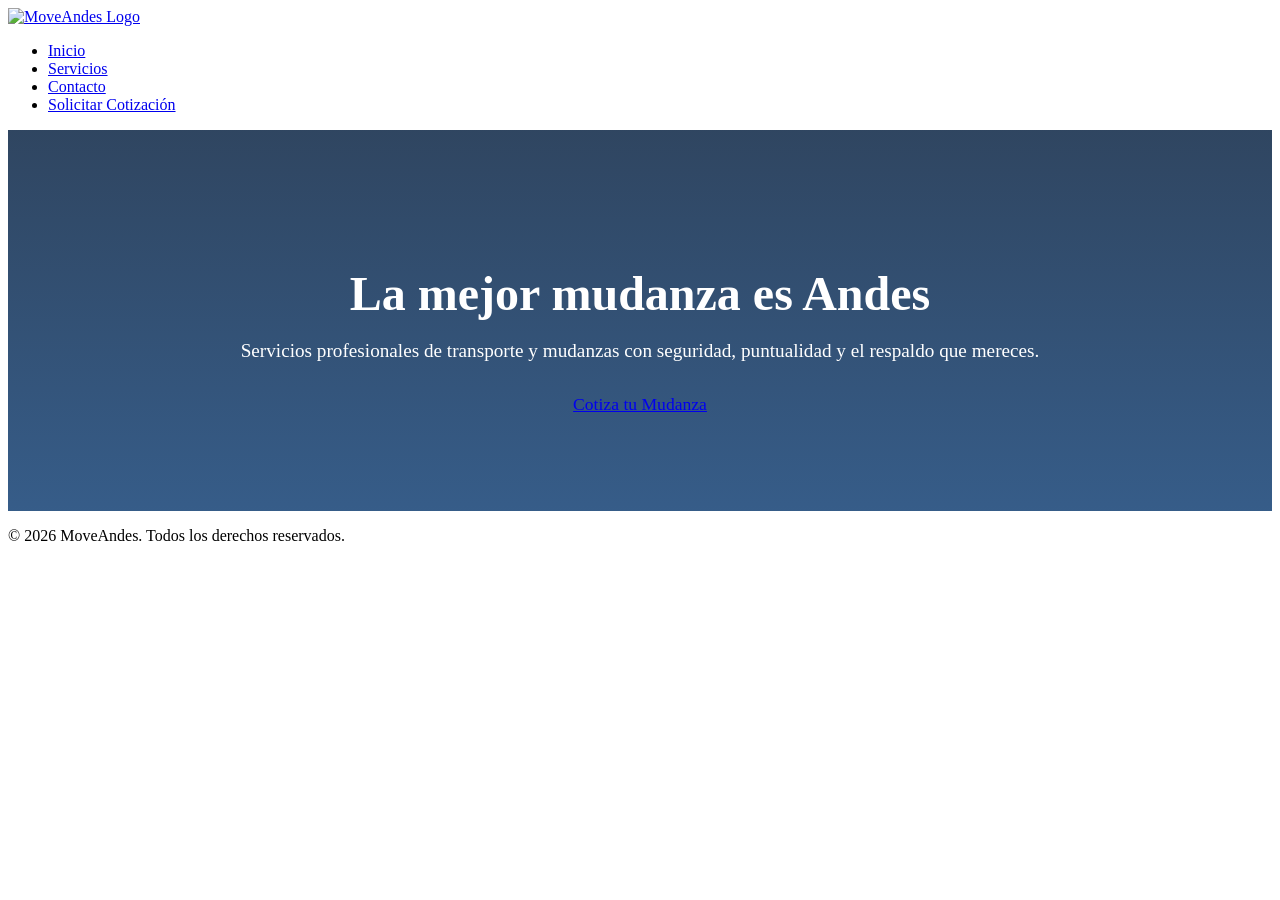
==== index.html @ 64db8d63 "Initial commit" ====
<!DOCTYPE html>
<html lang="es">
<head>
    <meta charset="UTF-8">
    <meta name="viewport" content="width=device-width, initial-scale=1.0">
    <title>MoveAndes - La mejor mudanza es Andes</title>
    <link rel="stylesheet" href="assets/css/style.css">
</head>
<body>

    <!-- Header / Navegación -->
    <header>
        <div class="nav-container">
            <div class="logo-container">
                <a href="index.html">
                    <img src="assets/img/logo.jpeg" alt="MoveAndes Logo">
                </a>
            </div>
            <nav>
                <ul class="nav-menu">
                    <li><a href="index.html">Inicio</a></li>
                    <li><a href="servicios.html">Servicios</a></li>
                    <li><a href="contacto.html">Contacto</a></li>
                    <li><a href="cotizacion.html" class="btn-cta">Solicitar Cotización</a></li>
                </ul>
            </nav>
        </div>
    </header>

    <!-- Hero Section -->
    <section style="background: linear-gradient(rgba(11,37,69,0.85), rgba(19,64,116,0.85)), url('assets/img/hero-bg.jpg') center/cover; color: white; padding: 6rem 2rem; text-align: center;">
        <div style="max-width: 800px; margin: 0 auto;">
            <h1 style="font-size: 3rem; margin-bottom: 1rem;">La mejor mudanza es Andes</h1>
            <p style="font-size: 1.2rem; margin-bottom: 2rem;">Servicios profesionales de transporte y mudanzas con seguridad, puntualidad y el respaldo que mereces.</p>
            <a href="cotizacion.html" class="btn-cta" style="font-size: 1.1rem; padding: 0.8rem 2rem;">Cotiza tu Mudanza</a>
        </div>
    </section>

    <!-- Footer -->
    <footer>
        <p>&copy; 2026 MoveAndes. Todos los derechos reservados.</p>
    </footer>

</body>
</html>
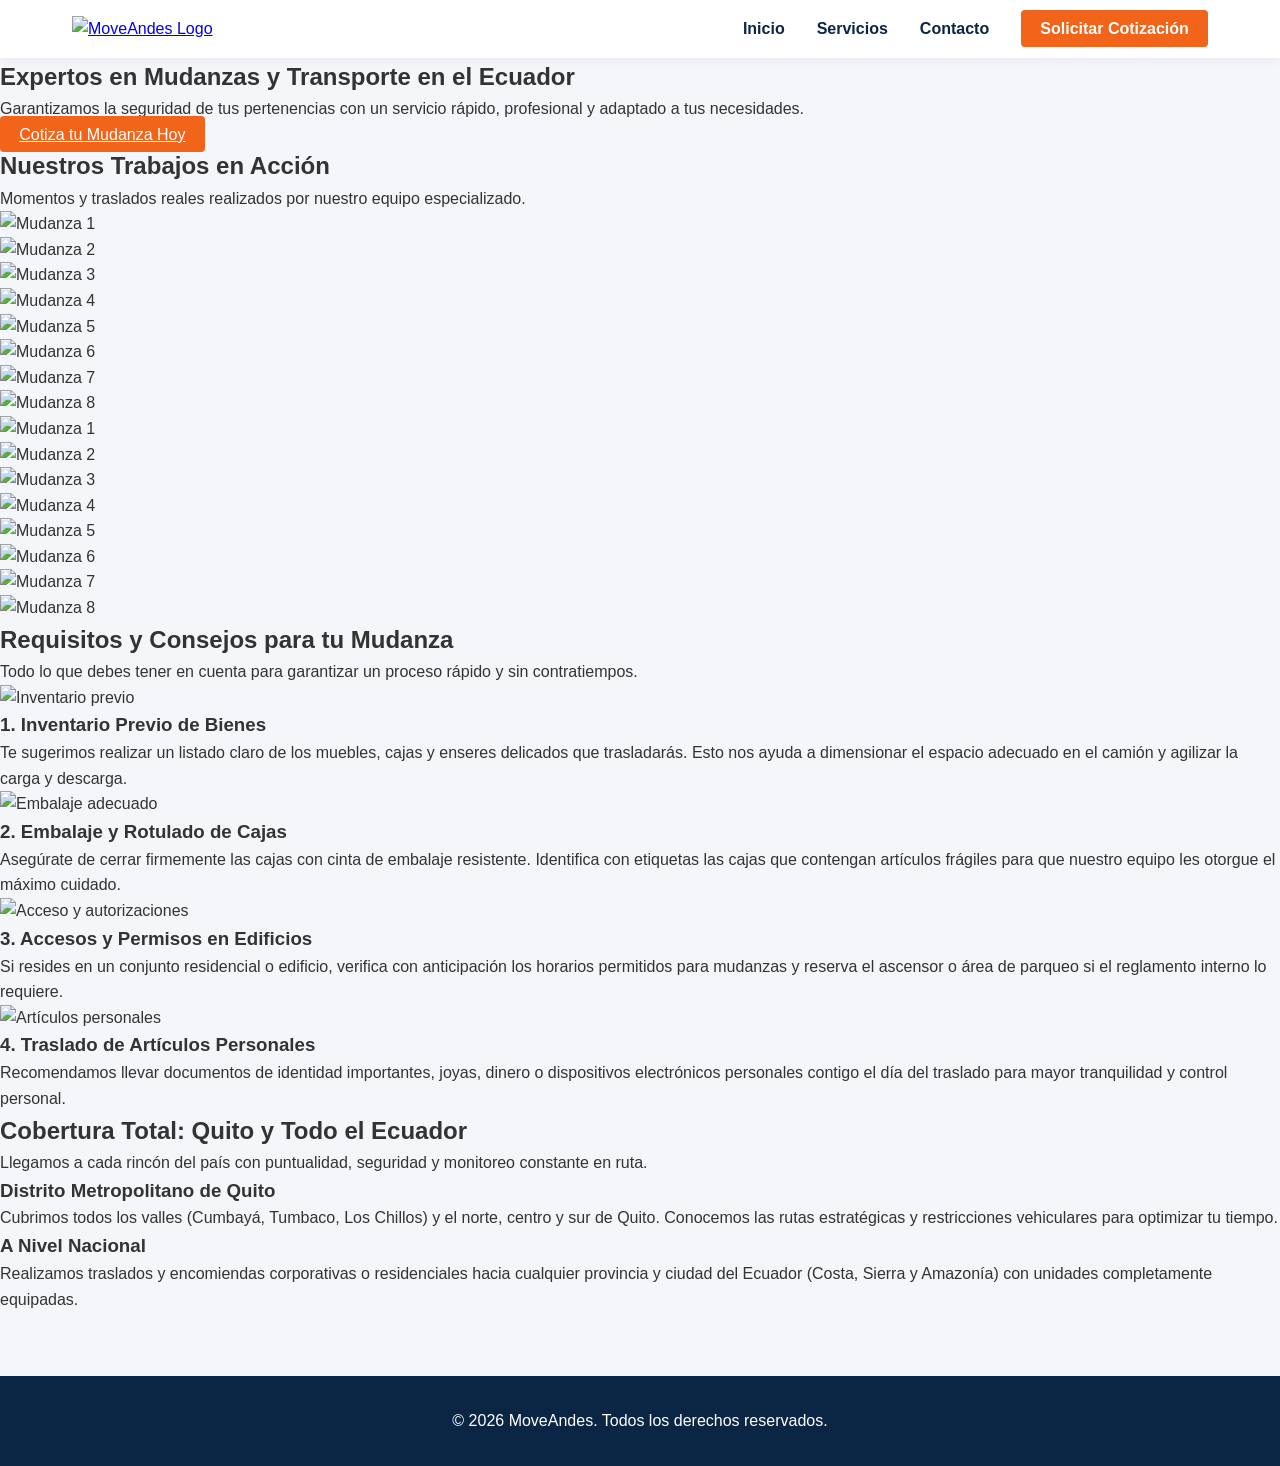
==== commit 866864b9: "Initial commit" ====
--- a/index.html
+++ b/index.html
@@ -3,7 +3,8 @@
 <head>
     <meta charset="UTF-8">
     <meta name="viewport" content="width=device-width, initial-scale=1.0">
-    <title>MoveAndes - La mejor mudanza es Andes</title>
+    <title>MoveAndes - Mudanzas y Transporte Profesional</title>
+    <!-- Hoja de estilos externa -->
     <link rel="stylesheet" href="assets/css/style.css">
 </head>
 <body>
@@ -13,7 +14,7 @@
         <div class="nav-container">
             <div class="logo-container">
                 <a href="index.html">
-                    <img src="assets/img/logo.jpeg" alt="MoveAndes Logo">
+                    <img src="assets/img/logomovimiento.gif" alt="MoveAndes Logo" class="nav-logo">
                 </a>
             </div>
             <nav>
@@ -27,12 +28,107 @@
         </div>
     </header>
 
-    <!-- Hero Section -->
-    <section style="background: linear-gradient(rgba(11,37,69,0.85), rgba(19,64,116,0.85)), url('assets/img/hero-bg.jpg') center/cover; color: white; padding: 6rem 2rem; text-align: center;">
-        <div style="max-width: 800px; margin: 0 auto;">
-            <h1 style="font-size: 3rem; margin-bottom: 1rem;">La mejor mudanza es Andes</h1>
-            <p style="font-size: 1.2rem; margin-bottom: 2rem;">Servicios profesionales de transporte y mudanzas con seguridad, puntualidad y el respaldo que mereces.</p>
-            <a href="cotizacion.html" class="btn-cta" style="font-size: 1.1rem; padding: 0.8rem 2rem;">Cotiza tu Mudanza</a>
+    <!-- Banner Principal (Hero) -->
+    <section class="hero-section">
+        <div class="hero-content">
+            <h1>Expertos en Mudanzas y Transporte en el Ecuador</h1>
+            <p>Garantizamos la seguridad de tus pertenencias con un servicio rápido, profesional y adaptado a tus necesidades.</p>
+            <a href="cotizacion.html" class="btn-cta hero-btn">Cotiza tu Mudanza Hoy</a>
+        </div>
+    </section>
+
+    <!-- Sección: Carrusel Continuo de Fotos -->
+    <section class="marquee-container">
+        <div class="marquee-title-box">
+            <h2>Nuestros Trabajos en Acción</h2>
+            <p>Momentos y traslados reales realizados por nuestro equipo especializado.</p>
+        </div>
+        <div class="marquee-track">
+            <!-- 8 elementos originales duplicados para bucle fluido -->
+            <div class="marquee-item"><img src="https://images.unsplash.com/photo-1600585154340-be6161a56a0c?auto=format&fit=crop&w=500&q=80" alt="Mudanza 1"></div>
+            <div class="marquee-item"><img src="https://images.unsplash.com/photo-1581578731548-c64695cc6952?auto=format&fit=crop&w=500&q=80" alt="Mudanza 2"></div>
+            <div class="marquee-item"><img src="https://images.unsplash.com/photo-1578575437130-527eed3abbec?auto=format&fit=crop&w=500&q=80" alt="Mudanza 3"></div>
+            <div class="marquee-item"><img src="https://images.unsplash.com/photo-1586528116311-ad8dd3c8310d?auto=format&fit=crop&w=500&q=80" alt="Mudanza 4"></div>
+            <div class="marquee-item"><img src="https://images.unsplash.com/photo-1513694203232-719a280e022f?auto=format&fit=crop&w=500&q=80" alt="Mudanza 5"></div>
+            <div class="marquee-item"><img src="https://images.unsplash.com/photo-1556911220-e15b29be8c8f?auto=format&fit=crop&w=500&q=80" alt="Mudanza 6"></div>
+            <div class="marquee-item"><img src="https://images.unsplash.com/photo-1618221195710-dd6b41faaea6?auto=format&fit=crop&w=500&q=80" alt="Mudanza 7"></div>
+            <div class="marquee-item"><img src="https://images.unsplash.com/photo-1616486338812-3dadae4b4ace?auto=format&fit=crop&w=500&q=80" alt="Mudanza 8"></div>
+            <!-- Duplicados para asegurar continuidad -->
+            <div class="marquee-item"><img src="https://images.unsplash.com/photo-1600585154340-be6161a56a0c?auto=format&fit=crop&w=500&q=80" alt="Mudanza 1"></div>
+            <div class="marquee-item"><img src="https://images.unsplash.com/photo-1581578731548-c64695cc6952?auto=format&fit=crop&w=500&q=80" alt="Mudanza 2"></div>
+            <div class="marquee-item"><img src="https://images.unsplash.com/photo-1578575437130-527eed3abbec?auto=format&fit=crop&w=500&q=80" alt="Mudanza 3"></div>
+            <div class="marquee-item"><img src="https://images.unsplash.com/photo-1586528116311-ad8dd3c8310d?auto=format&fit=crop&w=500&q=80" alt="Mudanza 4"></div>
+            <div class="marquee-item"><img src="https://images.unsplash.com/photo-1513694203232-719a280e022f?auto=format&fit=crop&w=500&q=80" alt="Mudanza 5"></div>
+            <div class="marquee-item"><img src="https://images.unsplash.com/photo-1556911220-e15b29be8c8f?auto=format&fit=crop&w=500&q=80" alt="Mudanza 6"></div>
+            <div class="marquee-item"><img src="https://images.unsplash.com/photo-1618221195710-dd6b41faaea6?auto=format&fit=crop&w=500&q=80" alt="Mudanza 7"></div>
+            <div class="marquee-item"><img src="https://images.unsplash.com/photo-1616486338812-3dadae4b4ace?auto=format&fit=crop&w=500&q=80" alt="Mudanza 8"></div>
+        </div>
+    </section>
+
+    <!-- Sección: Requisitos para tu mudanza (Grilla Zig-Zag) -->
+    <section class="requirements-section">
+        <div class="section-title-center">
+            <h2>Requisitos y Consejos para tu Mudanza</h2>
+            <p>Todo lo que debes tener en cuenta para garantizar un proceso rápido y sin contratiempos.</p>
+        </div>
+
+        <div class="requirement-card">
+            <div class="requirement-img">
+                <img src="https://images.unsplash.com/photo-1584622650111-993a426fbf0a?auto=format&fit=crop&w=600&q=80" alt="Inventario previo">
+            </div>
+            <div class="requirement-content">
+                <h3>1. Inventario Previo de Bienes</h3>
+                <p>Te sugerimos realizar un listado claro de los muebles, cajas y enseres delicados que trasladarás. Esto nos ayuda a dimensionar el espacio adecuado en el camión y agilizar la carga y descarga.</p>
+            </div>
+        </div>
+
+        <div class="requirement-card">
+            <div class="requirement-img">
+                <img src="https://images.unsplash.com/photo-1600585154526-990dced4db0d?auto=format&fit=crop&w=600&q=80" alt="Embalaje adecuado">
+            </div>
+            <div class="requirement-content">
+                <h3>2. Embalaje y Rotulado de Cajas</h3>
+                <p>Asegúrate de cerrar firmemente las cajas con cinta de embalaje resistente. Identifica con etiquetas las cajas que contengan artículos frágiles para que nuestro equipo les otorgue el máximo cuidado.</p>
+            </div>
+        </div>
+
+        <div class="requirement-card">
+            <div class="requirement-img">
+                <img src="https://images.unsplash.com/photo-1541888946425-d0fbb18f1f8e?auto=format&fit=crop&w=600&q=80" alt="Acceso y autorizaciones">
+            </div>
+            <div class="requirement-content">
+                <h3>3. Accesos y Permisos en Edificios</h3>
+                <p>Si resides en un conjunto residencial o edificio, verifica con anticipación los horarios permitidos para mudanzas y reserva el ascensor o área de parqueo si el reglamento interno lo requiere.</p>
+            </div>
+        </div>
+
+        <div class="requirement-card">
+            <div class="requirement-img">
+                <img src="https://images.unsplash.com/photo-1563770660941-20978e870e26?auto=format&fit=crop&w=600&q=80" alt="Artículos personales">
+            </div>
+            <div class="requirement-content">
+                <h3>4. Traslado de Artículos Personales</h3>
+                <p>Recomendamos llevar documentos de identidad importantes, joyas, dinero o dispositivos electrónicos personales contigo el día del traslado para mayor tranquilidad y control personal.</p>
+            </div>
+        </div>
+    </section>
+
+    <!-- Sección: Cobertura Quito y Nacional -->
+    <section class="coverage-section">
+        <div class="coverage-container">
+            <h2>Cobertura Total: Quito y Todo el Ecuador</h2>
+            <p>Llegamos a cada rincón del país con puntualidad, seguridad y monitoreo constante en ruta.</p>
+            
+            <div class="coverage-grid">
+                <div class="coverage-box">
+                    <h3>Distrito Metropolitano de Quito</h3>
+                    <p>Cubrimos todos los valles (Cumbayá, Tumbaco, Los Chillos) y el norte, centro y sur de Quito. Conocemos las rutas estratégicas y restricciones vehiculares para optimizar tu tiempo.</p>
+                </div>
+                <div class="coverage-box">
+                    <h3>A Nivel Nacional</h3>
+                    <p>Realizamos traslados y encomiendas corporativas o residenciales hacia cualquier provincia y ciudad del Ecuador (Costa, Sierra y Amazonía) con unidades completamente equipadas.</p>
+                </div>
+            </div>
         </div>
     </section>
 
@@ -41,5 +137,7 @@
         <p>&copy; 2026 MoveAndes. Todos los derechos reservados.</p>
     </footer>
 
+    <!-- Script de Interactividad -->
+    <script src="assets/js/main.js"></script>
 </body>
 </html>
--- a/assets/css/style.css
+++ b/assets/css/style.css
@@ -0,0 +1,83 @@
+:root {
+    --primary-blue: #0b2545;
+    --secondary-blue: #134074;
+    --accent-orange: #f26419;
+    --light-orange: #f6ae2d;
+    --bg-light: #f4f6f9;
+    --text-dark: #333333;
+    --white: #ffffff;
+}
+
+* {
+    margin: 0;
+    padding: 0;
+    box-sizing: border-box;
+    font-family: 'Poppins', 'Segoe UI', Tahoma, Geneva, Verdana, sans-serif;
+}
+
+body {
+    background-color: var(--bg-light);
+    color: var(--text-dark);
+    line-height: 1.6;
+}
+
+/* Header & Navegación */
+header {
+    background-color: var(--white);
+    box-shadow: 0 2px 10px rgba(0,0,0,0.05);
+    position: sticky;
+    top: 0;
+    z-index: 1000;
+}
+
+.nav-container {
+    max-width: 1200px;
+    margin: 0 auto;
+    display: flex;
+    justify-content: space-between;
+    align-items: center;
+    padding: 1rem 2rem;
+}
+
+.logo-container img {
+    height: 50px;
+    width: auto;
+}
+
+.nav-menu {
+    list-style: none;
+    display: flex;
+    gap: 2rem;
+}
+
+.nav-menu a {
+    text-decoration: none;
+    color: var(--primary-blue);
+    font-weight: 600;
+    transition: color 0.3s ease;
+}
+
+.nav-menu a:hover, .nav-menu a.active {
+    color: var(--accent-orange);
+}
+
+.btn-cta {
+    background-color: var(--accent-orange);
+    color: var(--white) !important;
+    padding: 0.6rem 1.2rem;
+    border-radius: 4px;
+    transition: background 0.3s ease;
+}
+
+.btn-cta:hover {
+    background-color: #d95312;
+}
+
+/* Footer */
+footer {
+    background-color: var(--primary-blue);
+    color: var(--white);
+    text-align: center;
+    padding: 2rem;
+    margin-top: 4rem;
+}
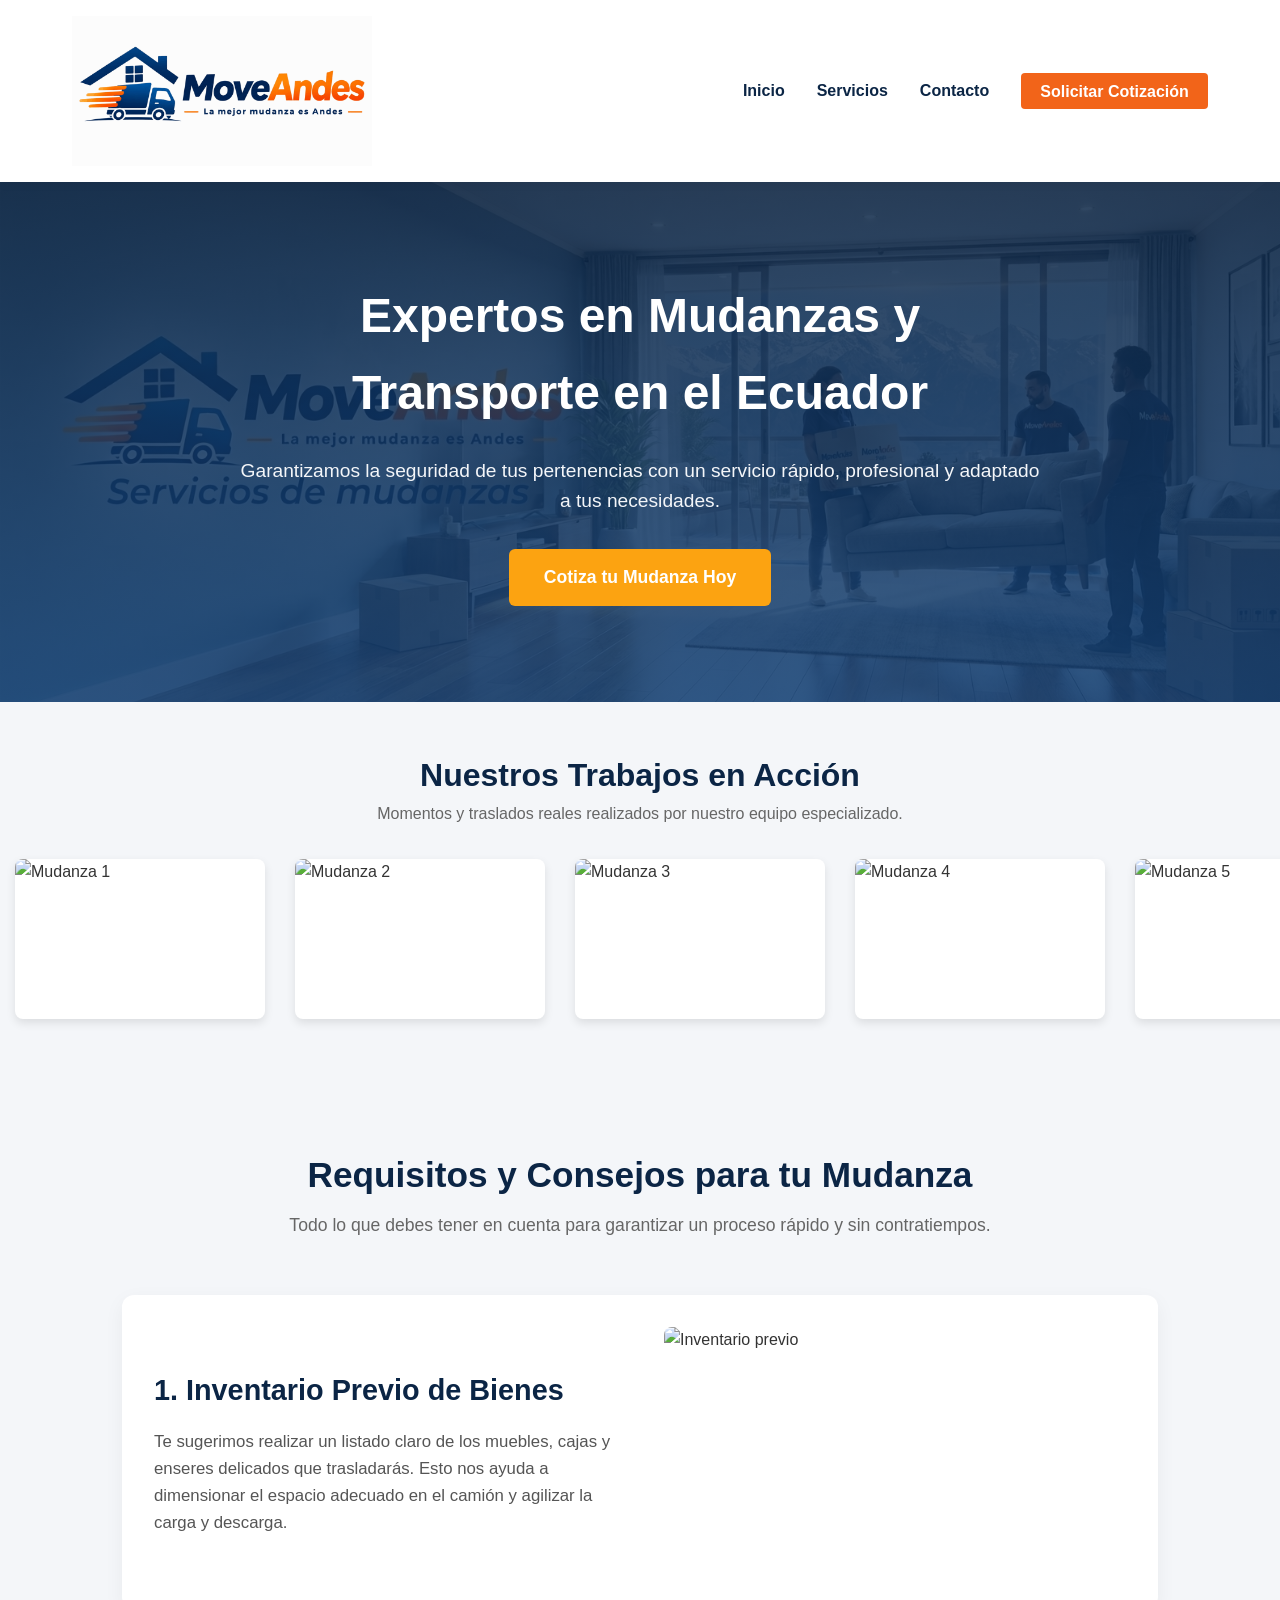
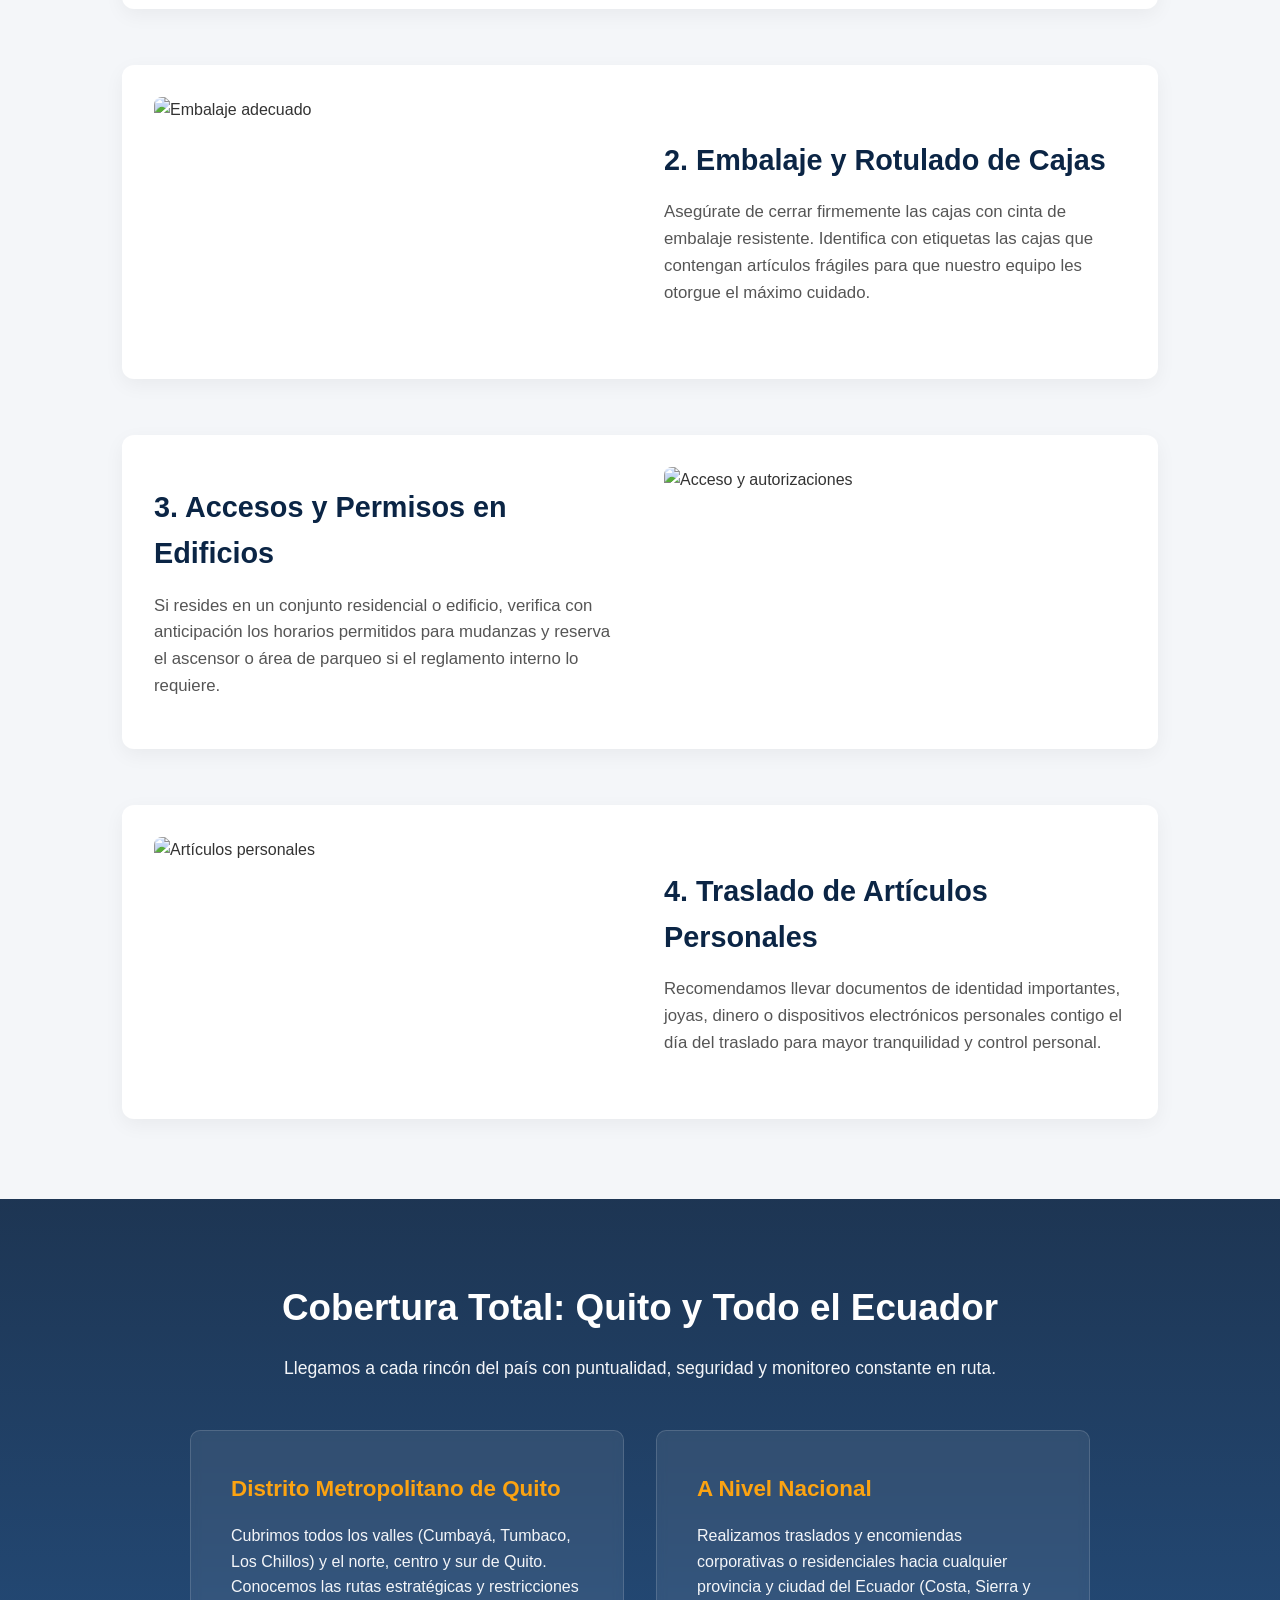
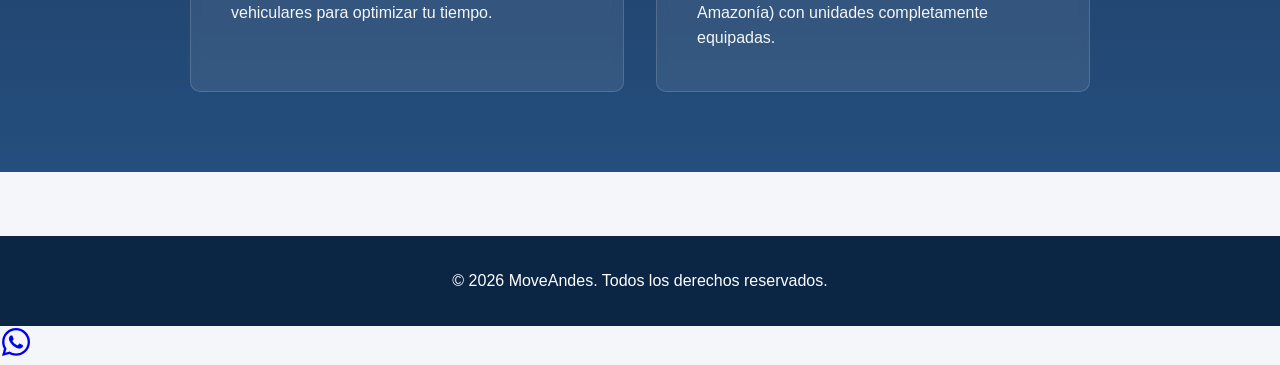
==== commit b02a6fb0: "Initial commit" ====
--- a/index.html
+++ b/index.html
@@ -139,5 +139,15 @@
 
     <!-- Script de Interactividad -->
     <script src="assets/js/main.js"></script>
+
+    <!-- Botón Flotante de WhatsApp con Ícono Oficial -->
+    <a href="https://wa.me/593982996860?text=Hola,%20deseo%20más%20información%20sobre%20sus%20servicios%20de%20mudanza" class="whatsapp-float" target="_blank" aria-label="Escribir por WhatsApp">
+        <svg xmlns="http://www.w3.org/2000/svg" viewBox="0 0 448 512" width="32" height="32" fill="currentColor">
+            <path d="M380.9 97.1C339 55.1 283.2 32 223.9 32c-122.4 0-222 99.6-222 222 0 39.1 10.2 77.3 29.6 111L0 480l117.7-30.9c32.4 17.7 68.9 27 106.1 27h.1c122.3 0 224.1-99.6 224.1-222 0-59.3-25.2-115-67.1-157zm-157 341.6c-33.2 0-65.7-8.9-94-25.7l-6.7-4-69.8 18.3L72 359.2l-4.4-7c-18.5-29.4-28.2-63.3-28.2-98.2 0-101.7 82.8-184.5 184.6-184.5 49.3 0 95.6 19.2 130.4 54.1 34.8 34.9 56.2 81.2 56.1 130.5 0 101.8-84.9 184.6-186.6 184.6zm101.2-138.2c-5.5-2.8-32.8-16.2-37.9-18-5.1-1.9-8.8-2.8-12.5 2.8-3.7 5.6-14.3 18-17.6 21.8-3.2 3.7-6.5 4.2-12 1.4-32.6-16.3-54-29.1-75.5-66-5.7-9.8 5.7-9.1 16.3-30.3 1.8-3.7.9-6.9-.5-9.7-1.4-2.8-12.5-30.1-17.1-41.2-4.5-10.8-9.1-9.3-12.5-9.5-3.2-.2-6.9-.2-10.6-.2-3.7 0-9.7 1.4-14.8 6.9-5.1 5.6-19.4 19-19.4 46.3 0 27.3 19.9 53.7 22.6 57.4 2.8 3.7 39.1 59.7 94.8 83.8 35.2 15.2 49 16.6 66.4 14 10.7-1.6 32.8-13.4 37.4-26.4 4.6-13 4.6-24.1 3.2-26.4-1.3-2.5-5-3.9-10.5-6.6z"/>
+        </svg>
+    </a>
+</body>
+</html>
+
 </body>
 </html>
--- a/assets/css/style.css
+++ b/assets/css/style.css
@@ -80,4 +80,401 @@
     text-align: center;
     padding: 2rem;
     margin-top: 4rem;
+}
+
+/* Asegurar visibilidad de los enlaces dentro del menú móvil desplegado */
+.nav-menu.active li a {
+    color: #ffffff !important;
+    font-size: 1.1rem;
+    display: block;
+    padding: 0.5rem 0;
+}
+
+.nav-menu.active li a:hover {
+    color: #fca311 !important; /* Color de acento para hover */
+}
+
+/* ==========================================
+   ESTILOS DEL MENÚ MÓVIL RESPONSIVE
+   ========================================== */
+@media (max-width: 768px) {
+    /* Ocultar el menú por defecto en móviles */
+    .nav-menu {
+        display: none;
+        flex-direction: column;
+        width: 100%;
+        background-color: #0b2545 !important; /* Azul marino sólido y oscuro */
+        position: absolute;
+        top: 100%;
+        left: 0;
+        padding: 1.5rem 2rem;
+        box-shadow: 0 10px 20px rgba(0, 0, 0, 0.3);
+        z-index: 9999;
+        gap: 1rem;
+        box-sizing: border-box;
+    }
+
+    /* Mostrar el menú cuando tenga la clase active */
+    .nav-menu.active {
+        display: flex !important;
+    }
+
+    /* Estilo de los enlaces dentro del menú móvil */
+    .nav-menu li {
+        width: 100%;
+        text-align: left;
+        border-bottom: 1px solid rgba(255, 255, 255, 0.1);
+        padding-bottom: 0.8rem;
+    }
+
+    .nav-menu li:last-child {
+        border-bottom: none;
+    }
+
+    .nav-menu li a {
+        color: #ffffff !important; /* Letras blancas obligatorias */
+        font-size: 1.1rem !important;
+        font-weight: 500;
+        display: block;
+        width: 100%;
+        text-decoration: none;
+    }
+
+    .nav-menu li a:hover {
+        color: #fca311 !important; /* Color de acento al pasar el ratón */
+    }
+
+    /* Ajustar el botón de llamada a la acción (Cotización) en móviles */
+    .nav-menu .btn-cta {
+        background-color: #fca311 !important;
+        color: #0b2545 !important;
+        text-align: center;
+        padding: 0.8rem !important;
+        border-radius: 4px;
+        font-weight: 700;
+    }
+}
+
+/* ==========================================
+   MENÚ HAMBURGUESA ANIMADO A "X" (VERSIÓN CORREGIDA)
+   ========================================== */
+@media (max-width: 768px) {
+    .mobile-menu-btn {
+        background: none !important;
+        border: none !important;
+        cursor: pointer;
+        padding: 5px;
+        display: flex;
+        flex-direction: column;
+        justify-content: center; /* Centrar líneas verticalmente */
+        width: 35px;
+        height: 30px;
+        position: relative;
+        z-index: 10000;
+        font-size: 0 !important; /* Ocultar texto previo */
+    }
+
+    /* Dibujar las 3 líneas del menú hamburguesa */
+    .mobile-menu-btn::before,
+    .mobile-menu-btn::after,
+    .mobile-menu-btn span {
+        content: '';
+        display: block;
+        width: 100%;
+        height: 3px;
+        background-color: #0b2545; /* Color oscuro inicial (barras) */
+        border-radius: 3px;
+        transition: all 0.4s ease-in-out; /* Transición suave */
+        position: absolute;
+        left: 0;
+    }
+
+    /* Posicionamiento inicial de las 3 barras */
+    .mobile-menu-btn::before {
+        top: 5px; /* Barra superior */
+    }
+    
+    .mobile-menu-btn span {
+        top: 14px; /* Barra central */
+    }
+
+    .mobile-menu-btn::after {
+        top: 23px; /* Barra inferior */
+    }
+
+    /* ==========================================
+       ESTILOS CUANDO ESTÁ ACTIVO (LA "X")
+       ========================================== */
+    
+    /* Forzamos que las líneas de la X SIEMPRE SE VEAN BLANCAS 
+       cuando el menú está abierto (sobre fondo azul oscuro) */
+    .mobile-menu-btn.is-active::before,
+    .mobile-menu-btn.is-active::after,
+    .mobile-menu-btn.is-active span {
+        background-color: #030303 !important; 
+    }
+
+    /* Animación hacia la "X" */
+    .mobile-menu-btn.is-active::before {
+        top: 14px;
+        transform: rotate(45deg);
+    }
+
+    .mobile-menu-btn.is-active span {
+        opacity: 0; /* La barra central desaparece */
+        transform: scale(0);
+    }
+
+    .mobile-menu-btn.is-active::after {
+        top: 14px;
+        transform: rotate(-45deg);
+    }
+}
+
+/* ==========================================
+   LOGO MUCHO MÁS GRANDE EN LA NAVEGACIÓN
+   ========================================== */
+.logo-container img {
+    height: 150px !important;
+    width: auto !important;  
+    max-height: none !important; 
+    display: block;
+    object-fit: contain;
+}
+
+
+@media (max-width: 768px) {
+    .logo-container img {
+        height: 60px !important;
+    }
+}
+
+/* ==========================================
+   ESTILOS NUEVOS PARA INDEX.HTML
+   ========================================== */
+
+/* Banner Principal (Hero) */
+.hero-section {
+    background: linear-gradient(rgba(11,37,69,0.85), rgba(19,64,116,0.85)), url('../img/banner.jpeg') center/cover no-repeat;
+    color: white;
+    padding: 6rem 2rem;
+    text-align: center;
+}
+
+.hero-content {
+    max-width: 800px;
+    margin: 0 auto;
+}
+
+.hero-content h1 {
+    font-size: 3rem;
+    margin-bottom: 1.5rem;
+}
+
+.hero-content p {
+    font-size: 1.2rem;
+    color: #f4f6f9;
+    margin-bottom: 2rem;
+}
+
+.hero-btn {
+    background-color: #fca311;
+    color: #0b2545;
+    padding: 0.9rem 2.2rem;
+    border-radius: 6px;
+    font-weight: 700;
+    text-decoration: none;
+    font-size: 1.1rem;
+    display: inline-block;
+}
+
+/* 1. Carrusel Continuo (Infinite Marquee) */
+.marquee-container {
+    overflow: hidden;
+    background: #f4f6f9;
+    padding: 3rem 0;
+    position: relative;
+    width: 100%;
+}
+
+.marquee-title-box {
+    text-align: center;
+    margin-bottom: 2rem;
+}
+
+.marquee-title-box h2 {
+    color: var(--primary-blue, #0b2545);
+    font-size: 2rem;
+}
+
+.marquee-title-box p {
+    color: #666;
+}
+
+.marquee-track {
+    display: flex;
+    width: calc(250px * 16);
+    animation: scrollMarquee 35s linear infinite;
+}
+
+.marquee-track:hover {
+    animation-play-state: paused;
+}
+
+.marquee-item {
+    width: 250px;
+    height: 160px;
+    margin: 0 15px;
+    border-radius: 8px;
+    overflow: hidden;
+    box-shadow: 0 4px 10px rgba(0,0,0,0.1);
+    background: white;
+    flex-shrink: 0;
+}
+
+.marquee-item img {
+    width: 100%;
+    height: 100%;
+    object-fit: cover;
+}
+
+@keyframes scrollMarquee {
+    0% { transform: translateX(0); }
+    100% { transform: translateX(calc(-250px * 8)); }
+}
+
+/* 2. Sección Requisitos (Grilla en Zig-Zag) */
+.requirements-section {
+    max-width: 1100px;
+    margin: 5rem auto;
+    padding: 0 2rem;
+}
+
+.section-title-center {
+    text-align: center;
+    margin-bottom: 3.5rem;
+}
+
+.section-title-center h2 {
+    color: var(--primary-blue, #0b2545);
+    font-size: 2.2rem;
+    margin-bottom: 0.5rem;
+}
+
+.section-title-center p {
+    color: #666;
+    font-size: 1.1rem;
+}
+
+.requirement-card {
+    display: flex;
+    align-items: center;
+    gap: 3rem;
+    margin-bottom: 3.5rem;
+    background: white;
+    padding: 2rem;
+    border-radius: 12px;
+    box-shadow: 0 6px 20px rgba(0,0,0,0.05);
+}
+
+.requirement-card:nth-child(even) {
+    flex-direction: row-reverse;
+}
+
+.requirement-img {
+    flex: 1;
+    height: 250px;
+    border-radius: 8px;
+    overflow: hidden;
+}
+
+.requirement-img img {
+    width: 100%;
+    height: 100%;
+    object-fit: cover;
+    transition: transform 0.4s ease;
+}
+
+.requirement-card:hover .requirement-img img {
+    transform: scale(1.05);
+}
+
+.requirement-content {
+    flex: 1;
+}
+
+.requirement-content h3 {
+    color: var(--primary-blue, #0b2545);
+    font-size: 1.8rem;
+    margin-bottom: 1rem;
+}
+
+.requirement-content p {
+    color: #555;
+    line-height: 1.6;
+    font-size: 1.05rem;
+}
+
+/* 3. Sección Cobertura Quito y Nacional */
+.coverage-section {
+    background: linear-gradient(rgba(11,37,69,0.92), rgba(19,64,116,0.92)), url('../img/hero-bg.jpg') center/cover;
+    color: white;
+    padding: 5rem 2rem;
+    text-align: center;
+}
+
+.coverage-container {
+    max-width: 900px;
+    margin: 0 auto;
+}
+
+.coverage-container h2 {
+    font-size: 2.3rem;
+    margin-bottom: 1rem;
+}
+
+.coverage-container > p {
+    font-size: 1.1rem;
+    color: #f4f6f9;
+}
+
+.coverage-grid {
+    display: grid;
+    grid-template-columns: repeat(auto-fit, minmax(280px, 1fr));
+    gap: 2rem;
+    max-width: 1000px;
+    margin: 3rem auto 0 auto;
+    text-align: left;
+}
+
+.coverage-box {
+    background: rgba(255, 255, 255, 0.08);
+    border: 1px solid rgba(255, 255, 255, 0.15);
+    padding: 2.5rem;
+    border-radius: 10px;
+    backdrop-filter: blur(5px);
+}
+
+.coverage-box h3 {
+    color: #fca311;
+    font-size: 1.4rem;
+    margin-bottom: 1rem;
+}
+
+.coverage-box p {
+    color: #f4f6f9;
+    line-height: 1.6;
+}
+
+/* Responsivo para móviles */
+@media (max-width: 768px) {
+    .requirement-card, 
+    .requirement-card:nth-child(even) {
+        flex-direction: column;
+        gap: 1.5rem;
+    }
+    .requirement-img {
+        width: 100%;
+        height: 200px;
+    }
 }
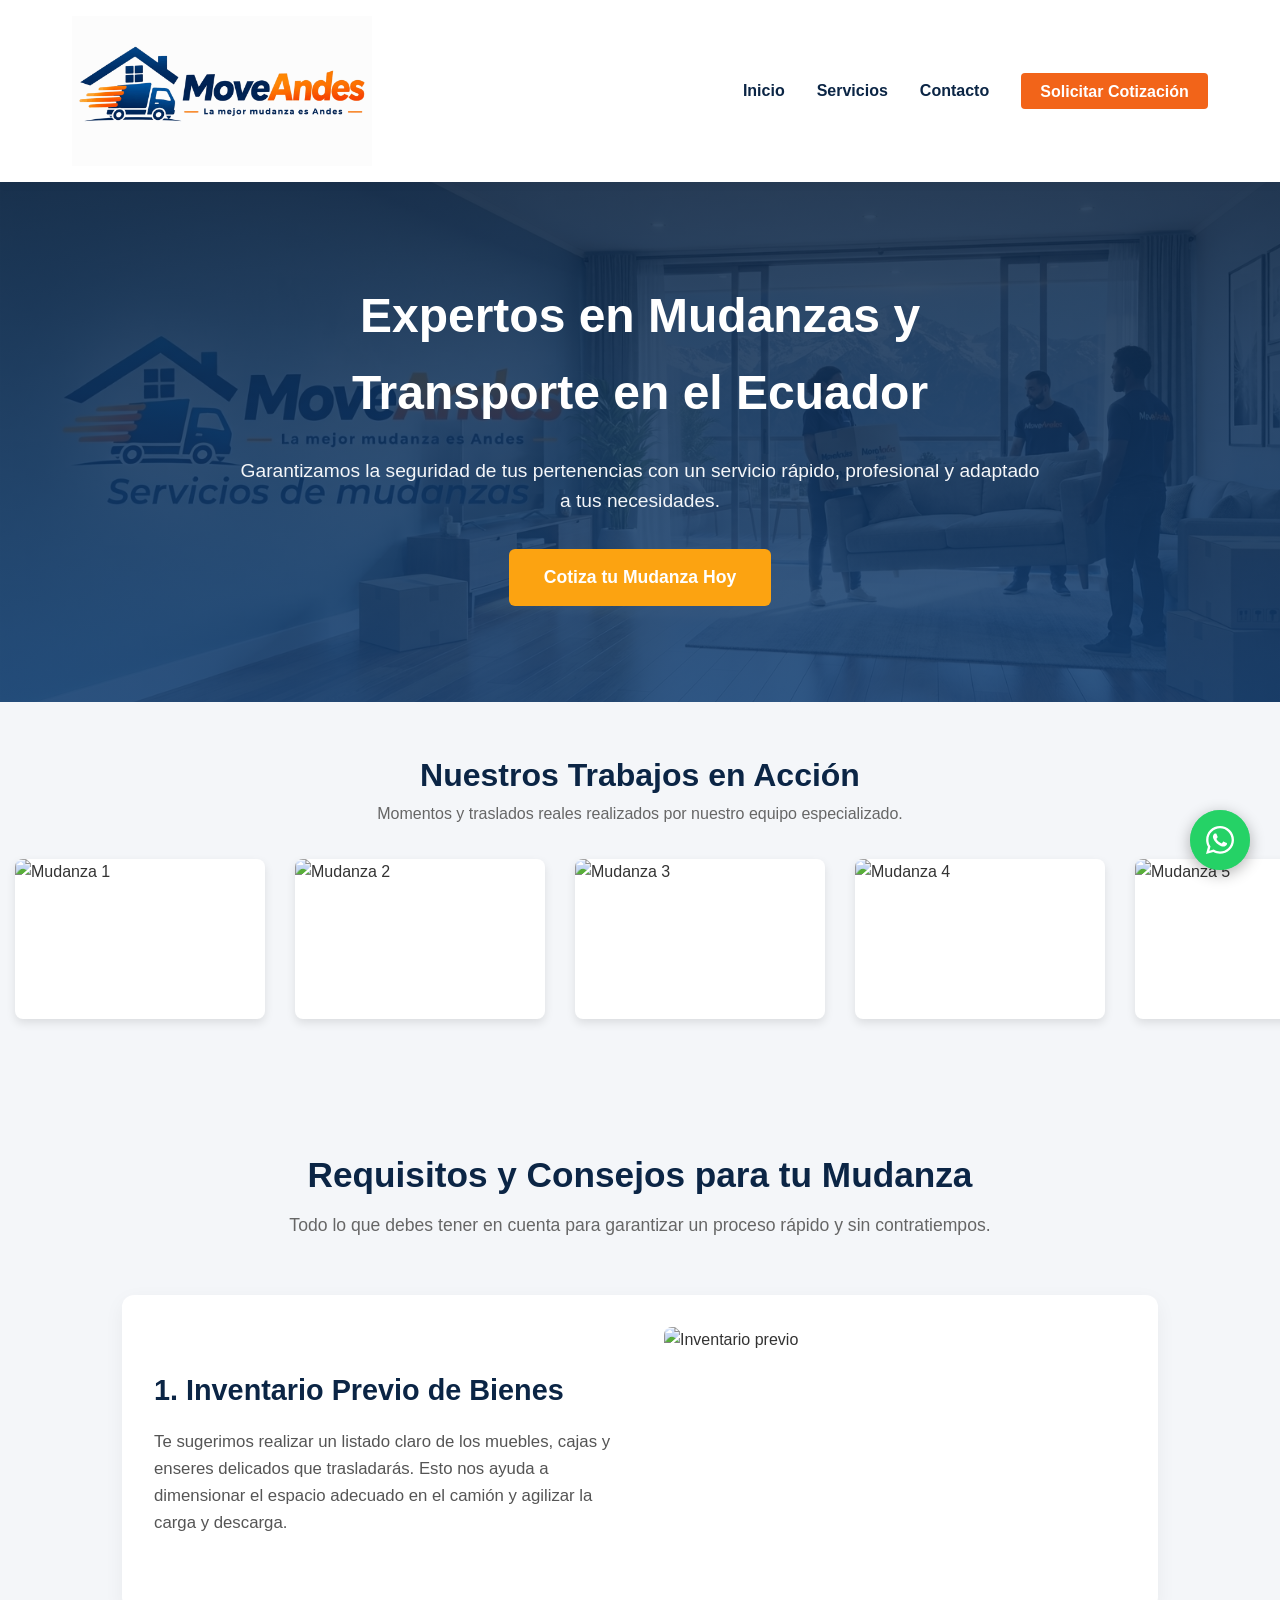
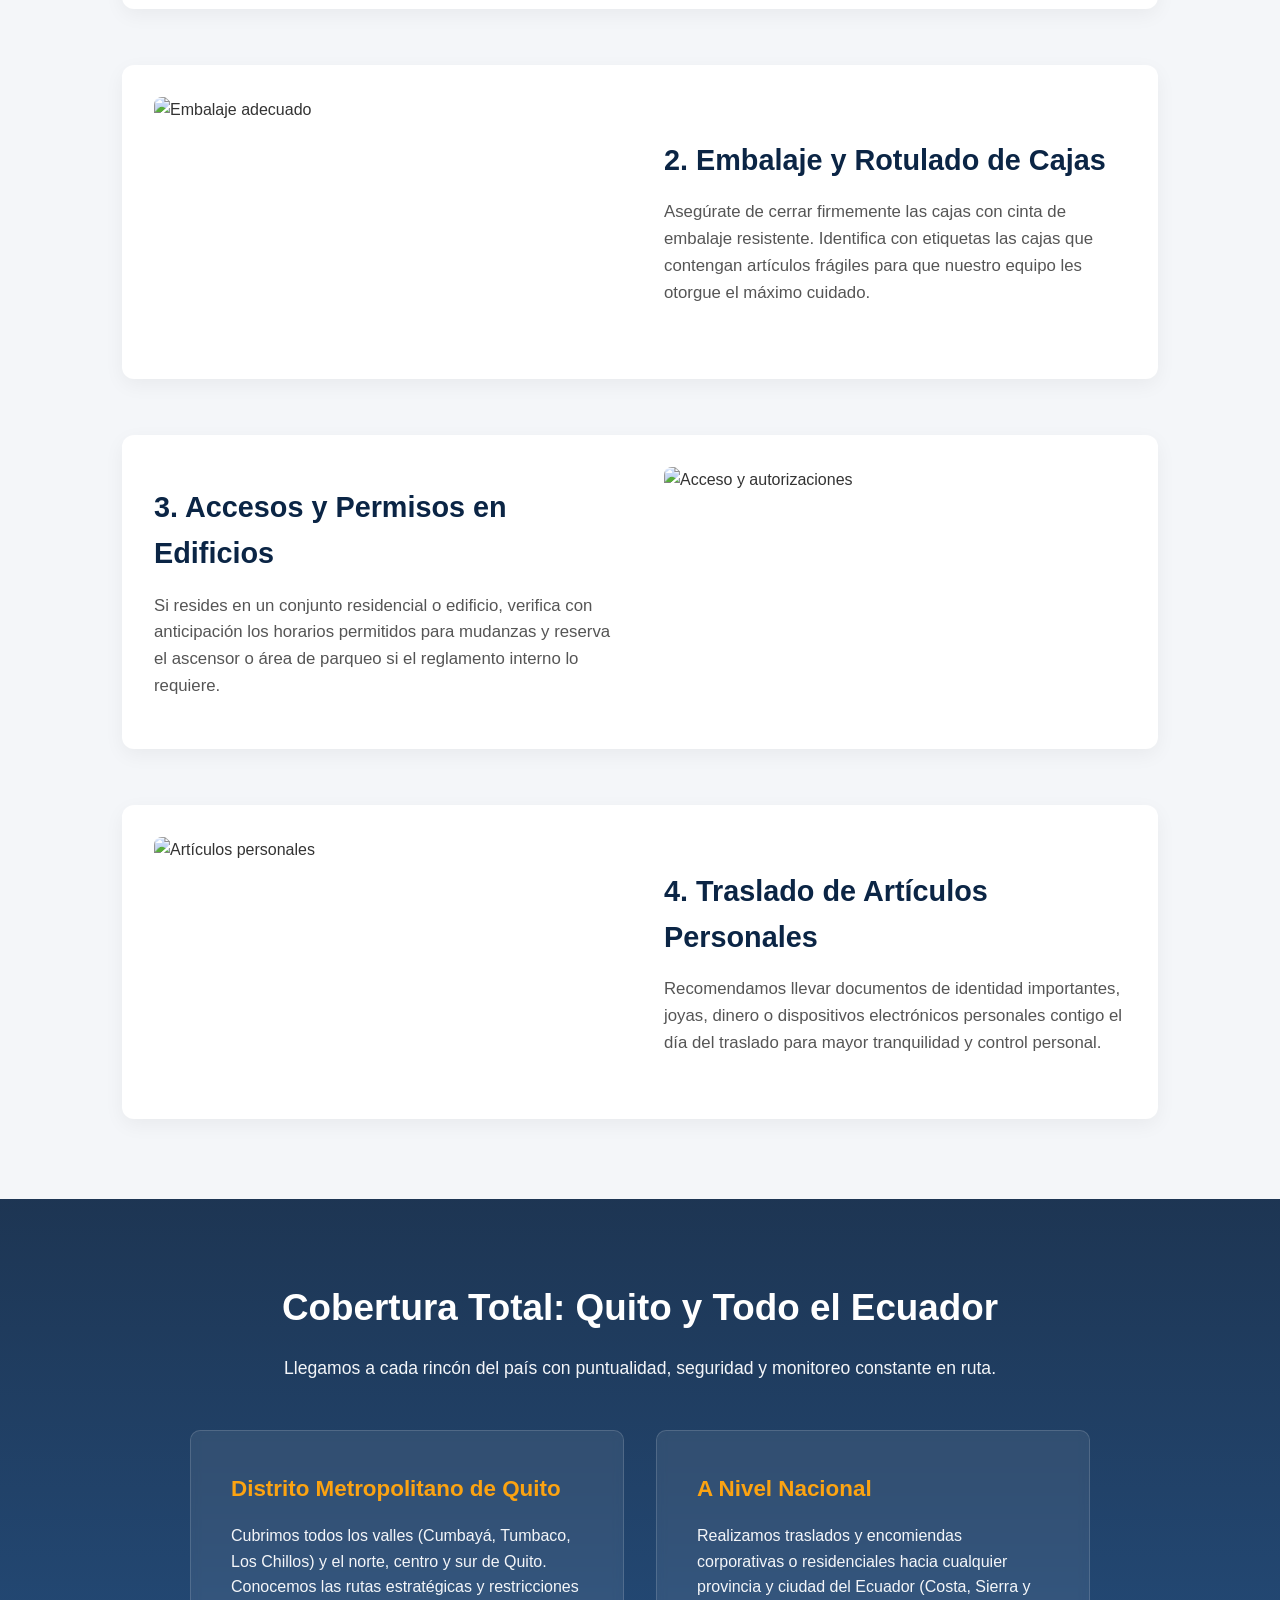
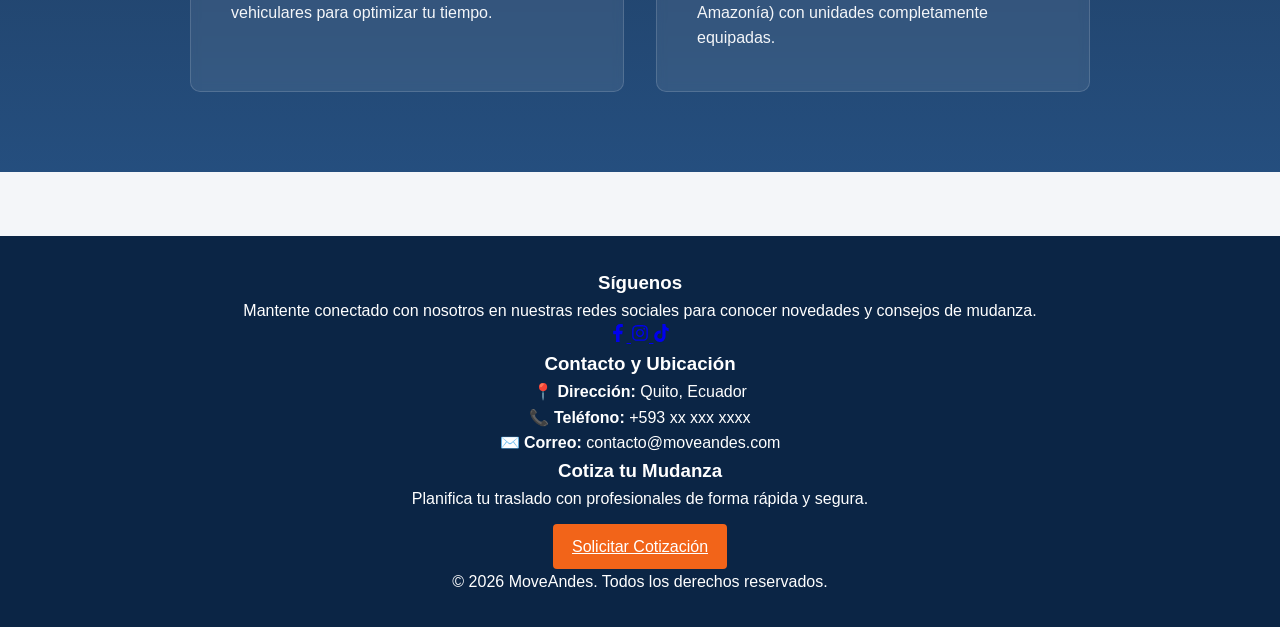
==== commit 15a048f1: "Initial commit" ====
--- a/index.html
+++ b/index.html
@@ -132,9 +132,53 @@
         </div>
     </section>
 
-    <!-- Footer -->
+<!-- Footer -->
     <footer>
-        <p>&copy; 2026 MoveAndes. Todos los derechos reservados.</p>
+        <div class="footer-container">
+<!-- Columna 1: Redes Sociales -->
+            <div class="footer-col">
+                <h3>Síguenos</h3>
+                <p>Mantente conectado con nosotros en nuestras redes sociales para conocer novedades y consejos de mudanza.</p>
+                <div class="footer-social-links">
+                    <!-- Facebook -->
+                    <a href="https://facebook.com" target="_blank" aria-label="Facebook">
+                        <svg xmlns="http://www.w3.org/2000/svg" viewBox="0 0 320 512" width="18" height="18" fill="currentColor">
+                            <path d="M279.14 288l14.22-92.66h-88.91v-60.13c0-25.35 12.42-50.06 52.24-50.06h40.42V6.26S260.43 0 225.36 0c-73.22 0-121.08 44.38-121.08 124.72v70.62H22.89V288h81.39v224h100.17V288z"/>
+                        </svg>
+                    </a>
+                    <!-- Instagram -->
+                    <a href="https://instagram.com" target="_blank" aria-label="Instagram">
+                        <svg xmlns="http://www.w3.org/2000/svg" viewBox="0 0 448 512" width="18" height="18" fill="currentColor">
+                            <path d="M224.1 141c-63.6 0-114.9 51.3-114.9 114.9s51.3 114.9 114.9 114.9S339 319.5 339 255.9 287.7 141 224.1 141zm0 189.6c-41.1 0-74.7-33.5-74.7-74.7s33.5-74.7 74.7-74.7 74.7 33.5 74.7 74.7-33.6 74.7-74.7 74.7zm146.4-194.3c0 14.9-12 26.8-26.8 26.8-14.9 0-26.8-12-26.8-26.8s12-26.8 26.8-26.8 26.8 12 26.8 26.8zm76.1 27.2c-1.7-35.9-9.9-67.7-36.2-93.9-26.2-26.2-58-34.4-93.9-36.2-37-2.1-147.9-2.1-184.9 0-35.8 1.7-67.6 9.9-93.9 36.1s-34.4 58-36.2 93.9c-2.1 37-2.1 147.9 0 184.9 1.7 35.9 9.9 67.7 36.2 93.9s58 34.4 93.9 36.2c37 2.1 147.9 2.1 184.9 0 35.9-1.7 67.7-9.9 93.9-36.2 26.2-26.2 34.4-58 36.2-93.9 2.1-37 2.1-147.8 0-184.8zM398.8 388c-7.8 19.6-22.9 34.7-42.6 42.6-29.5 11.7-99.5 9-132.1 9s-102.7 2.6-132.1-9c-19.6-7.8-34.7-22.9-42.6-42.6-11.7-29.5-9-99.5-9-132.1s-2.6-102.7 9-132.1c7.8-19.6 22.9-34.7 42.6-42.6 29.5-11.7 99.5-9 132.1-9s102.7-2.6 132.1 9c19.6 7.8 34.7 22.9 42.6 42.6 11.7 29.5 9 99.5 9 132.1s2.7 102.7-9 132.1z"/>
+                        </svg>
+                    </a>
+                    <!-- TikTok (Corregido y optimizado) -->
+                    <a href="https://tiktok.com" target="_blank" aria-label="TikTok">
+                        <svg xmlns="http://www.w3.org/2000/svg" viewBox="0 0 448 512" width="18" height="18" fill="currentColor">
+                            <path d="M448 209.91a210.06 210.06 0 0 1-122.8-39.39V349.4A162.06 162.06 0 1 1 185 188.31v89.8a72 72 0 1 0 50 68.5V0h88a121.36 121.36 0 0 0 91 121.36v88.55z"/>
+                        </svg>
+                    </a>
+                </div>
+            </div>
+
+            <!-- Columna 2: Ubicación, Correo, Dirección y Teléfono -->
+            <div class="footer-col">
+                <h3>Contacto y Ubicación</h3>
+                <p><strong>📍 Dirección:</strong> Quito, Ecuador</p>
+                <p><strong>📞 Teléfono:</strong> +593 xx xxx xxxx</p>
+                <p><strong>✉️ Correo:</strong> contacto@moveandes.com</p>
+            </div>
+
+            <!-- Columna 3: Botón para Enviar a Cotización -->
+            <div class="footer-col">
+                <h3>Cotiza tu Mudanza</h3>
+                <p>Planifica tu traslado con profesionales de forma rápida y segura.</p>
+                <a href="cotizacion.html" class="btn-cta" style="display: inline-block; margin-top: 0.8rem; text-align: center;">Solicitar Cotización</a>
+            </div>
+        </div>
+        <div class="footer-bottom">
+            <p>&copy; 2026 MoveAndes. Todos los derechos reservados.</p>
+        </div>
     </footer>
 
     <!-- Script de Interactividad -->
--- a/assets/css/style.css
+++ b/assets/css/style.css
@@ -477,4 +477,58 @@
         width: 100%;
         height: 200px;
     }
+}
+
+/* ==========================================
+   BOTÓN FLOTANTE DE WHATSAPP CON PULSACIÓN
+   ========================================== */
+.whatsapp-float {
+    position: fixed !important;
+    bottom: 30px !important;
+    right: 30px !important;
+    background-color: #25d366 !important;
+    color: #ffffff !important; 
+    width: 60px !important;
+    height: 60px !important;
+    border-radius: 50% !important;
+    box-shadow: 0 4px 15px rgba(0, 0, 0, 0.3) !important;
+    z-index: 99999 !important;
+    display: flex !important;
+    align-items: center !important;
+    justify-content: center !important;
+    text-decoration: none !important;
+    transition: transform 0.3s ease !important;
+}
+
+.whatsapp-float:hover {
+    transform: scale(1.1);
+    color: #ffffff;
+}
+
+/* Animación discreta de pulsación */
+.whatsapp-float::after {
+    content: '';
+    position: absolute;
+    width: 100%;
+    height: 100%;
+    border-radius: 50%;
+    background-color: #25d366;
+    opacity: 0.6;
+    z-index: -1;
+    animation: whatsapp-pulse 2s infinite;
+}
+
+@keyframes whatsapp-pulse {
+    0% {
+        transform: scale(1);
+        opacity: 0.6;
+    }
+    50% {
+        transform: scale(1.4);
+        opacity: 0;
+    }
+    100% {
+        transform: scale(1);
+        opacity: 0;
+    }
 }
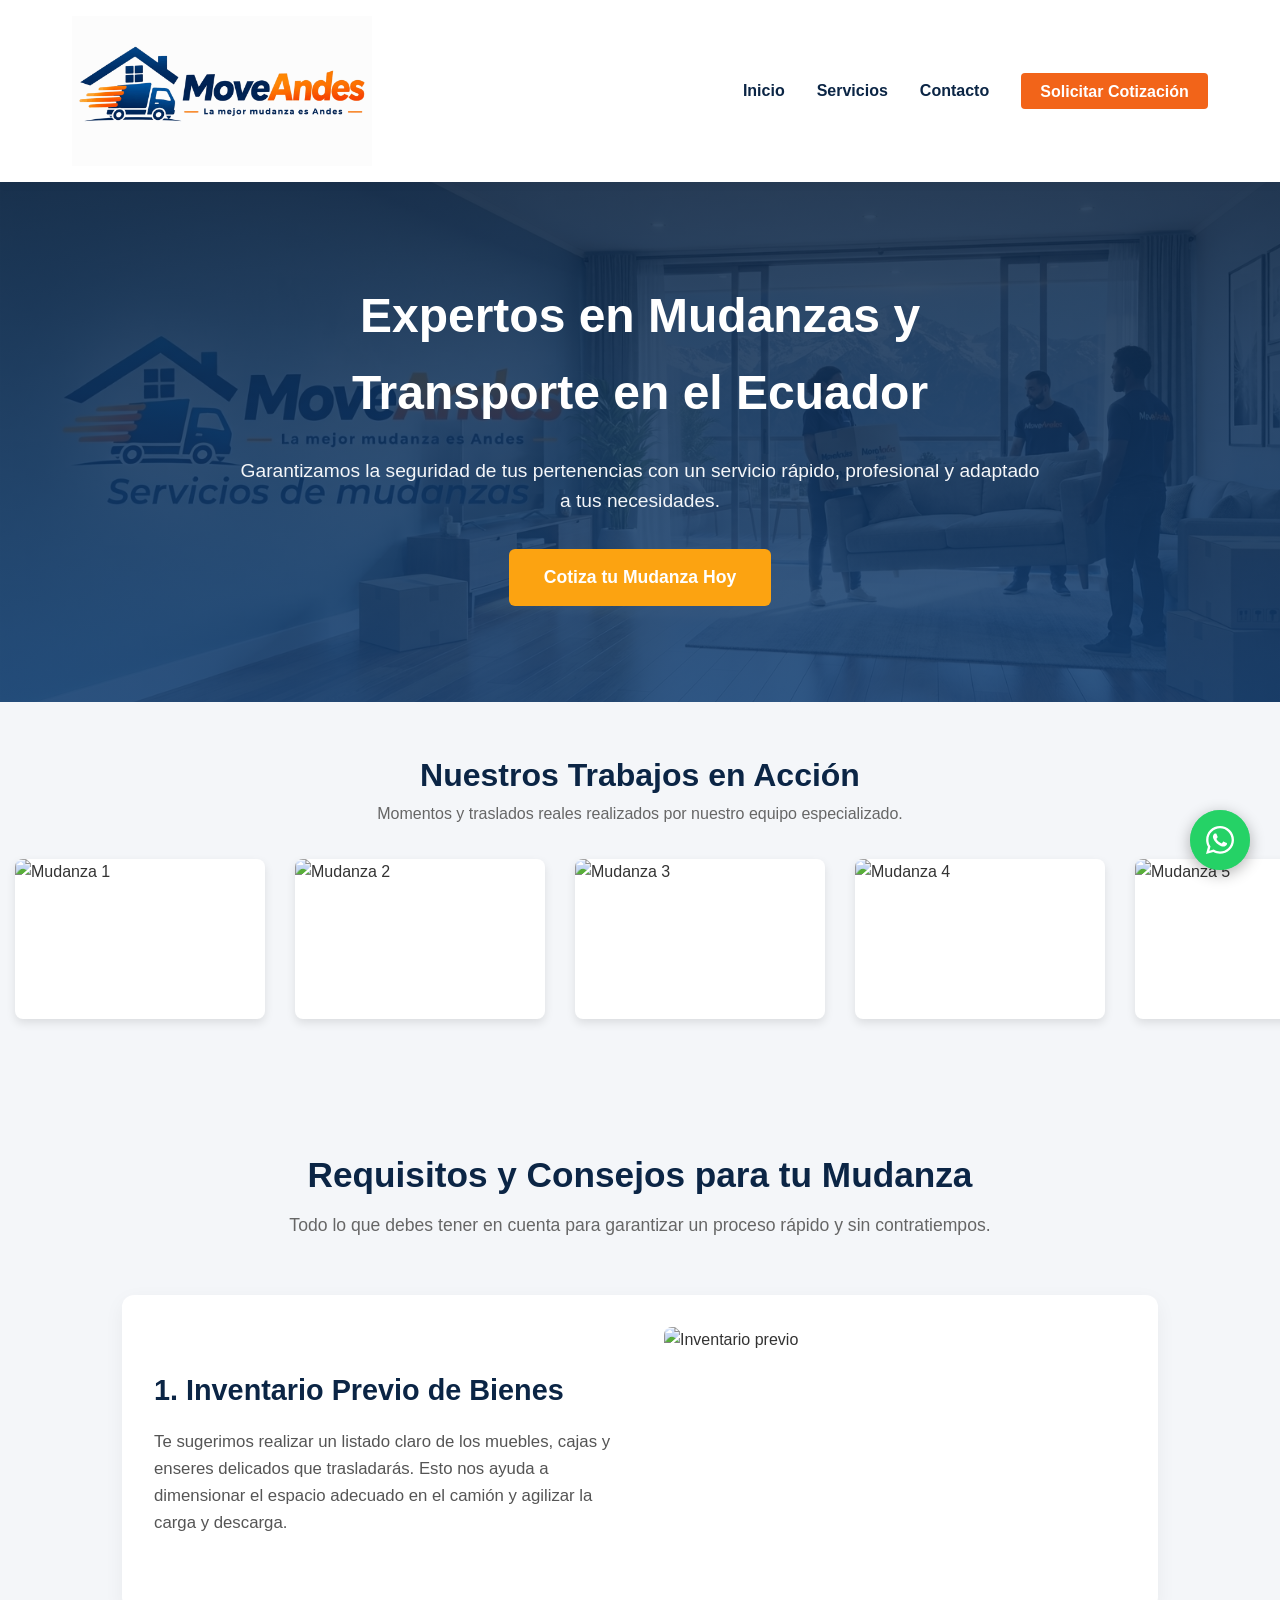
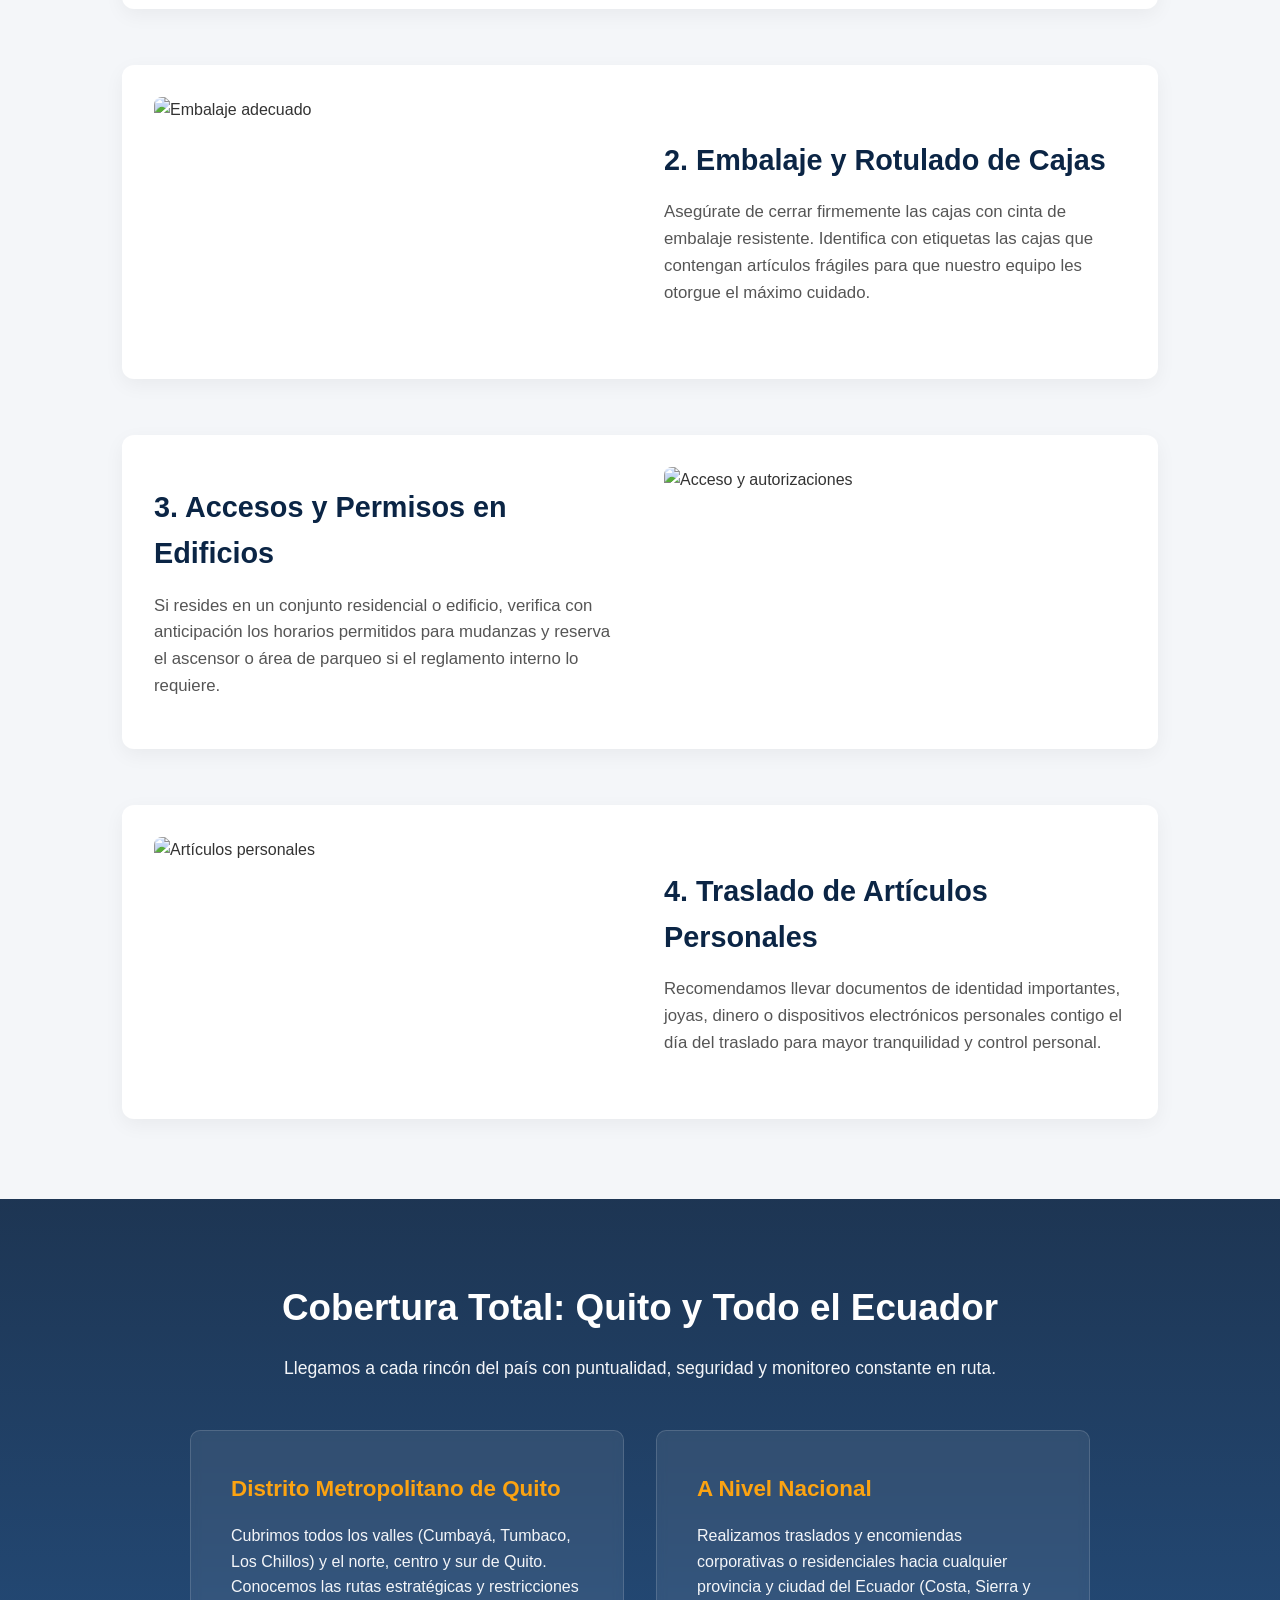
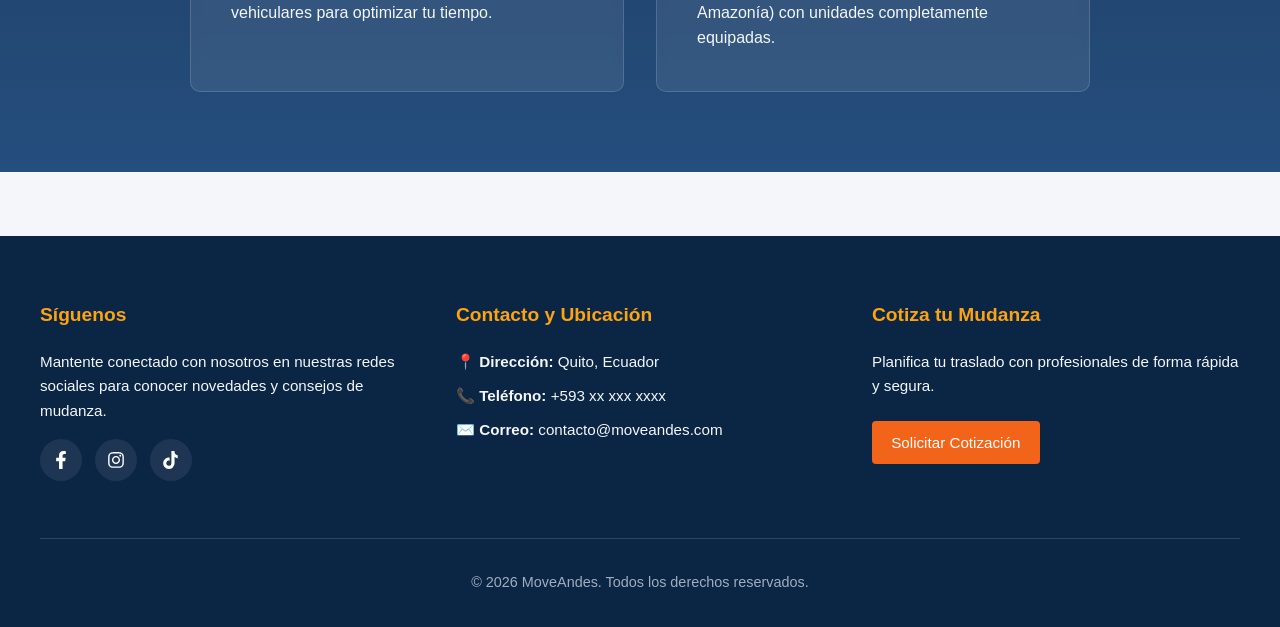
==== commit 588b69d8: "Initial commit" ====
--- a/index.html
+++ b/index.html
@@ -183,6 +183,7 @@
 
     <!-- Script de Interactividad -->
     <script src="assets/js/main.js"></script>
+    <script src="assets/js/chat.js"></script>
 
     <!-- Botón Flotante de WhatsApp con Ícono Oficial -->
     <a href="https://wa.me/593982996860?text=Hola,%20deseo%20más%20información%20sobre%20sus%20servicios%20de%20mudanza" class="whatsapp-float" target="_blank" aria-label="Escribir por WhatsApp">
--- a/assets/css/style.css
+++ b/assets/css/style.css
@@ -71,15 +71,6 @@
 
 .btn-cta:hover {
     background-color: #d95312;
-}
-
-/* Footer */
-footer {
-    background-color: var(--primary-blue);
-    color: var(--white);
-    text-align: center;
-    padding: 2rem;
-    margin-top: 4rem;
 }
 
 /* Asegurar visibilidad de los enlaces dentro del menú móvil desplegado */
@@ -531,4 +522,79 @@
         transform: scale(1);
         opacity: 0;
     }
+}
+
+/* ==========================================
+   NUEVOS ESTILOS DEL FOOTER (3 Columnas)
+   ========================================== */
+footer {
+    background-color: var(--primary-blue);
+    color: var(--white);
+    padding: 4rem 2rem 2rem 2rem;
+    margin-top: 4rem;
+}
+
+.footer-container {
+    max-width: 1200px;
+    margin: 0 auto;
+    display: grid;
+    grid-template-columns: repeat(auto-fit, minmax(280px, 1fr));
+    gap: 3rem;
+    padding-bottom: 3rem;
+    border-bottom: 1px solid rgba(255, 255, 255, 0.15);
+}
+
+.footer-col h3 {
+    color: #fca311;
+    font-size: 1.2rem;
+    margin-bottom: 1.2rem;
+    font-weight: 600;
+}
+
+.footer-col p, .footer-col a {
+    color: #f4f6f9;
+    font-size: 0.95rem;
+    line-height: 1.6;
+    text-decoration: none;
+    display: block;
+    margin-bottom: 0.6rem;
+}
+
+.footer-col a:hover {
+    color: #fca311;
+}
+
+.footer-social-links {
+    display: flex;
+    gap: 0.8rem;
+    margin-top: 1rem;
+}
+
+.footer-social-links a {
+    background: rgba(255, 255, 255, 0.08);
+    color: #ffffff;
+    width: 42px;
+    height: 42px;
+    border-radius: 50%;
+    display: flex;
+    align-items: center;
+    justify-content: center;
+    text-decoration: none;
+    transition: all 0.3s ease;
+}
+
+.footer-social-links a:hover {
+    background: #fca311; 
+    color: #0b2545;    
+    transform: translateY(-4px);
+    box-shadow: 0 4px 12px rgba(252, 163, 17, 0.3);
+}
+
+.footer-bottom {
+    max-width: 1200px;
+    margin: 0 auto;
+    text-align: center;
+    padding-top: 2rem;
+    font-size: 0.9rem;
+    color: #a0aec0;
 }
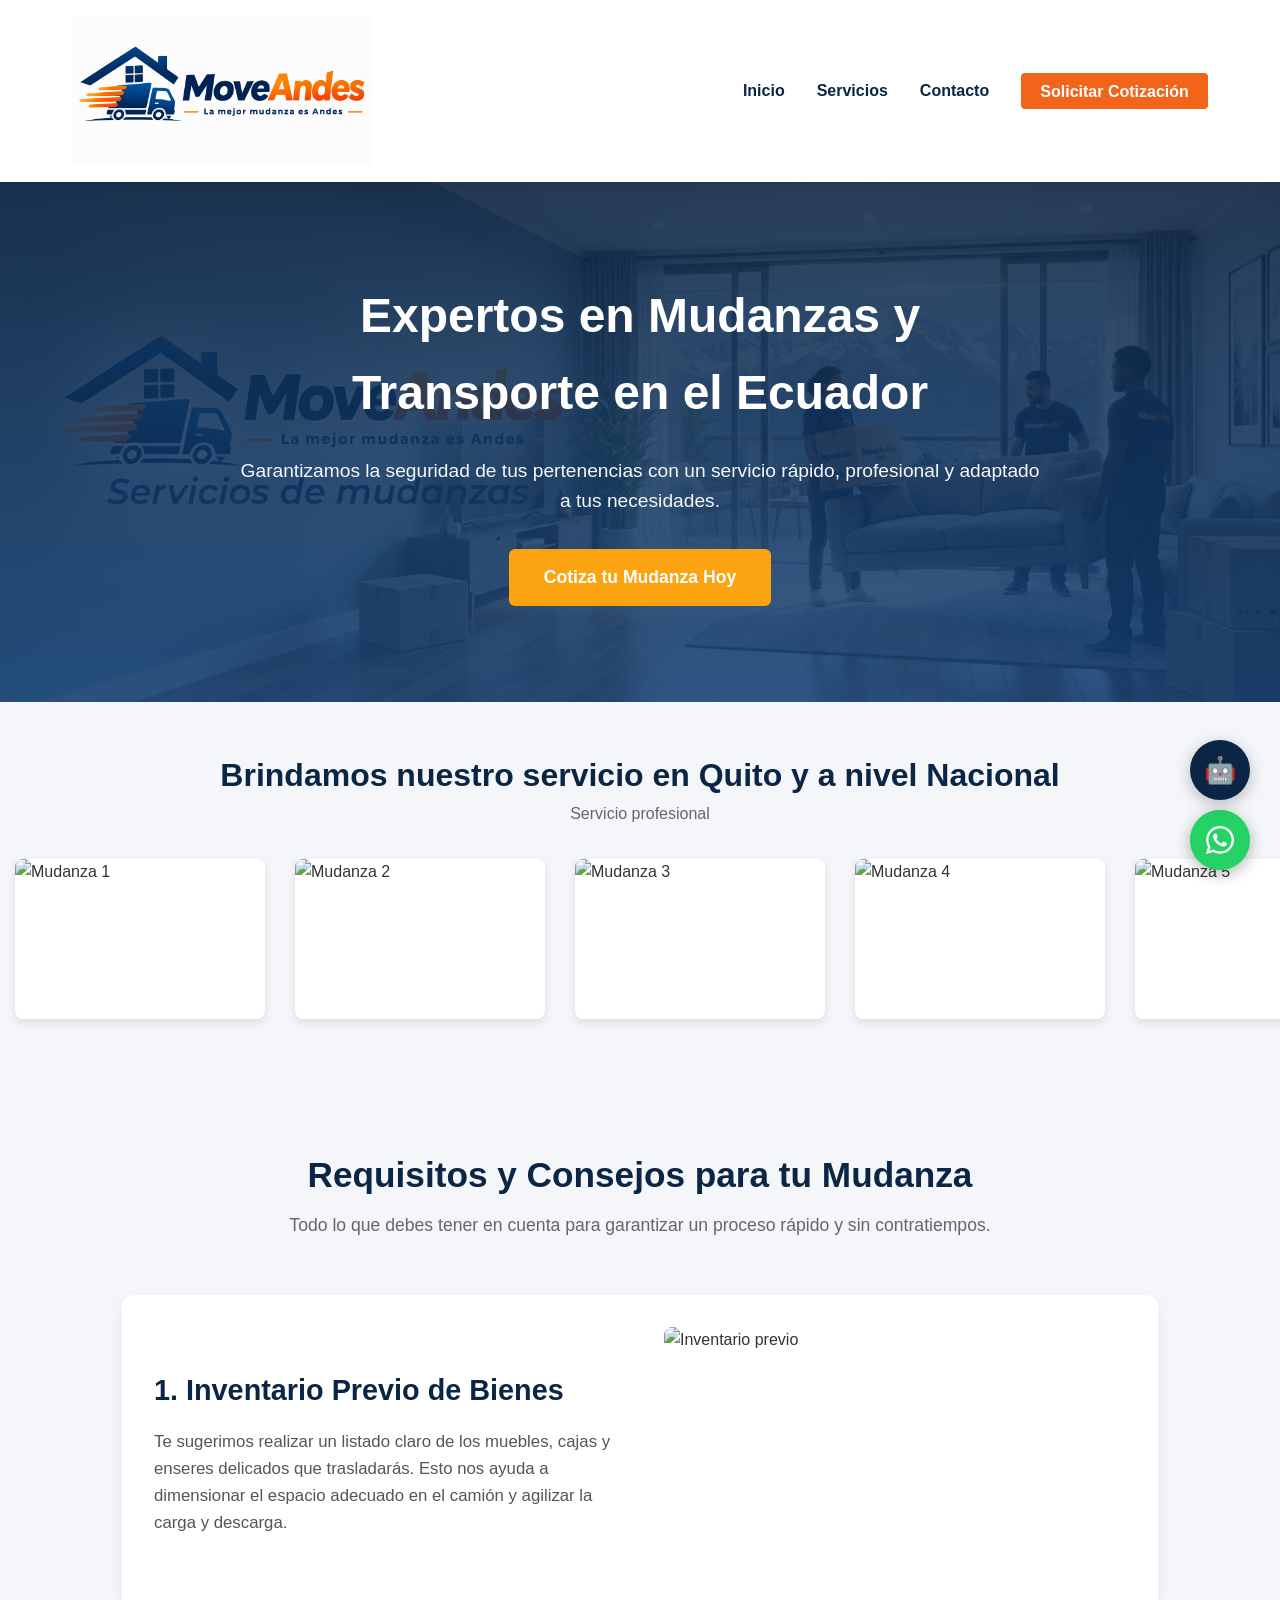
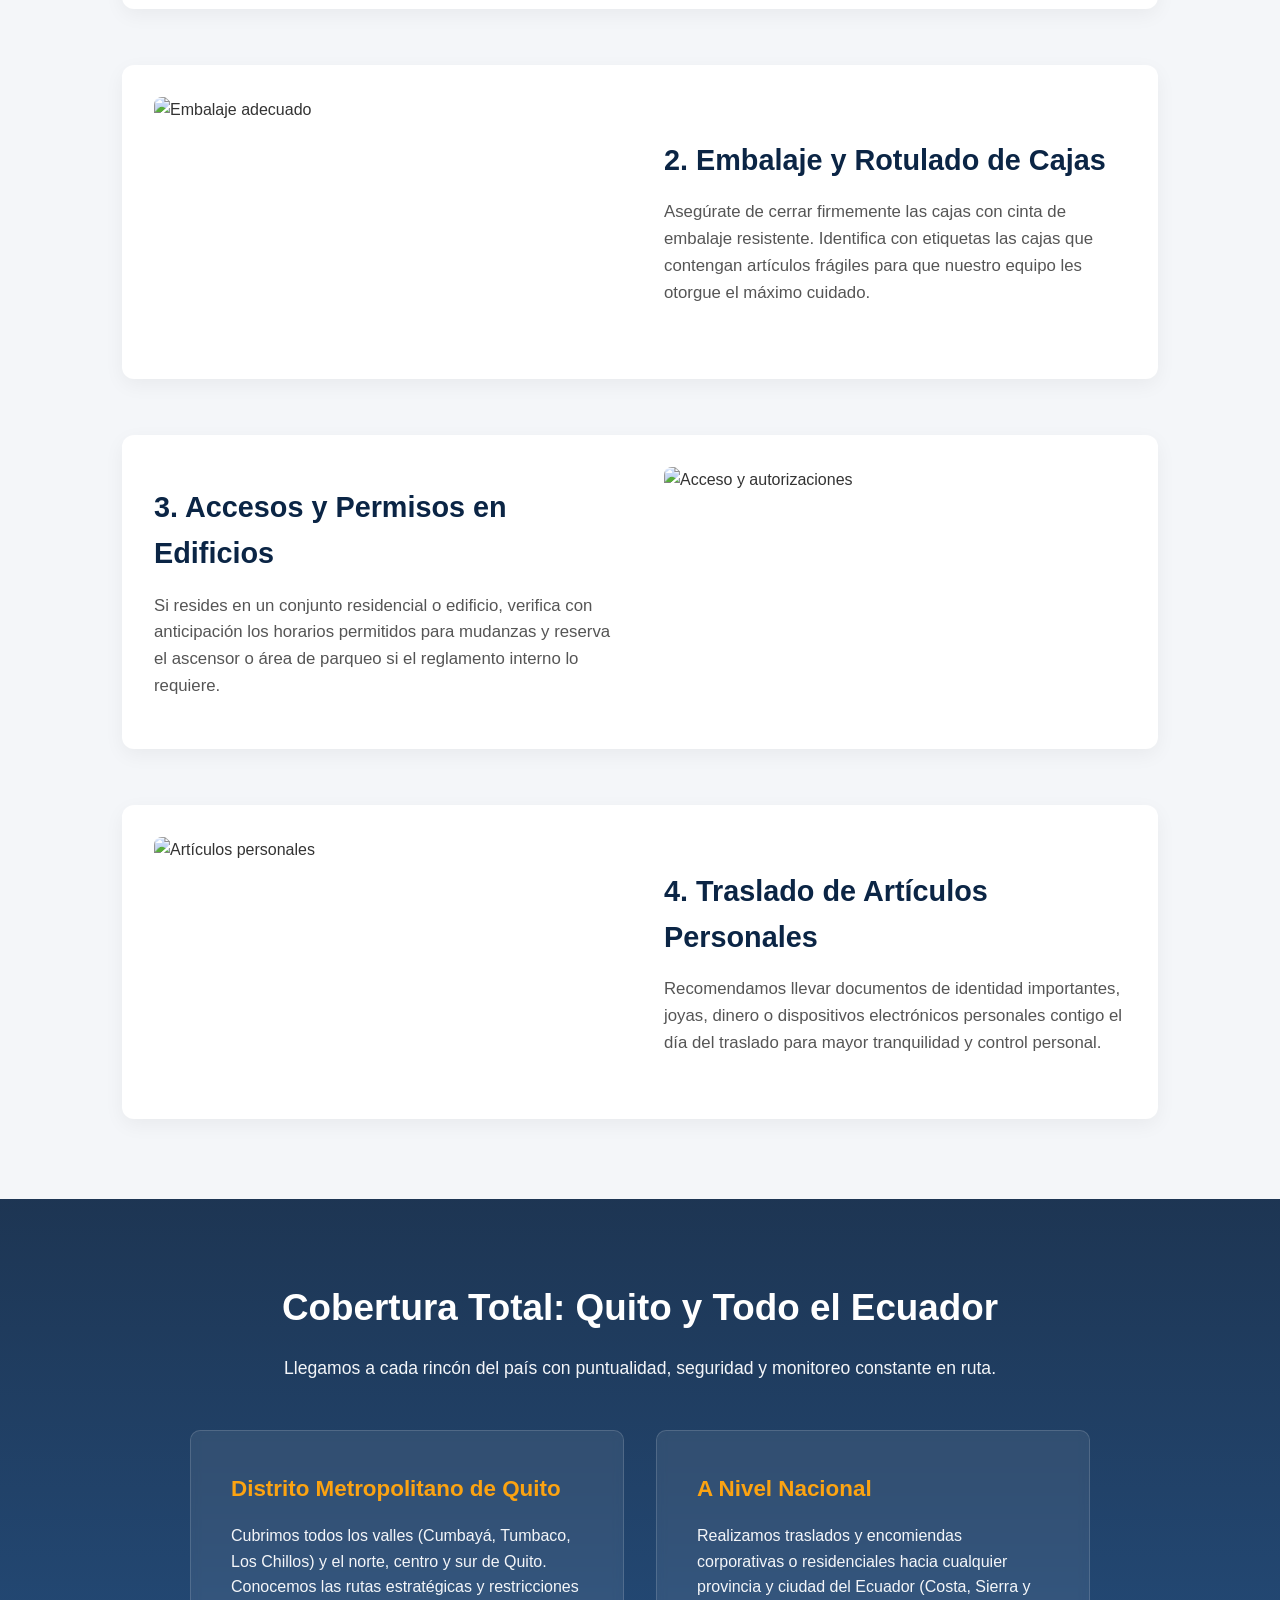
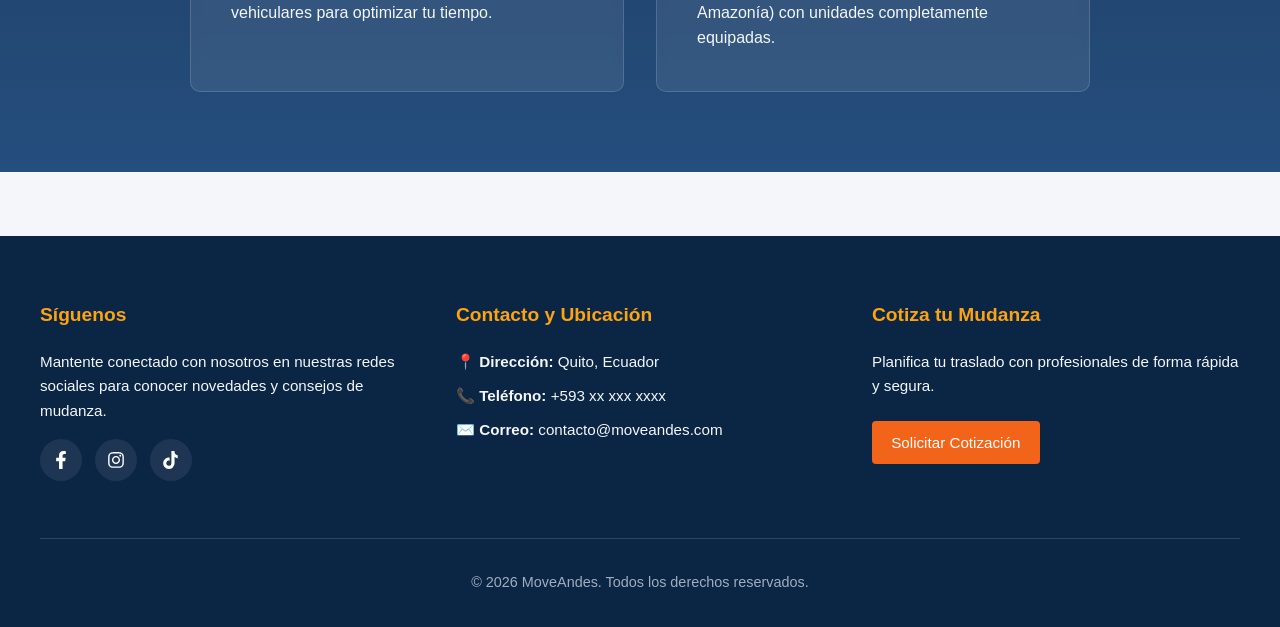
==== commit 6bb62f8e: "Initial commit" ====
--- a/index.html
+++ b/index.html
@@ -40,28 +40,27 @@
     <!-- Sección: Carrusel Continuo de Fotos -->
     <section class="marquee-container">
         <div class="marquee-title-box">
-            <h2>Nuestros Trabajos en Acción</h2>
-            <p>Momentos y traslados reales realizados por nuestro equipo especializado.</p>
+            <h2>Brindamos nuestro servicio en Quito y a nivel Nacional</h2>
+            <p>Servicio profesional</p>
         </div>
         <div class="marquee-track">
-            <!-- 8 elementos originales duplicados para bucle fluido -->
-            <div class="marquee-item"><img src="https://images.unsplash.com/photo-1600585154340-be6161a56a0c?auto=format&fit=crop&w=500&q=80" alt="Mudanza 1"></div>
-            <div class="marquee-item"><img src="https://images.unsplash.com/photo-1581578731548-c64695cc6952?auto=format&fit=crop&w=500&q=80" alt="Mudanza 2"></div>
-            <div class="marquee-item"><img src="https://images.unsplash.com/photo-1578575437130-527eed3abbec?auto=format&fit=crop&w=500&q=80" alt="Mudanza 3"></div>
-            <div class="marquee-item"><img src="https://images.unsplash.com/photo-1586528116311-ad8dd3c8310d?auto=format&fit=crop&w=500&q=80" alt="Mudanza 4"></div>
-            <div class="marquee-item"><img src="https://images.unsplash.com/photo-1513694203232-719a280e022f?auto=format&fit=crop&w=500&q=80" alt="Mudanza 5"></div>
-            <div class="marquee-item"><img src="https://images.unsplash.com/photo-1556911220-e15b29be8c8f?auto=format&fit=crop&w=500&q=80" alt="Mudanza 6"></div>
-            <div class="marquee-item"><img src="https://images.unsplash.com/photo-1618221195710-dd6b41faaea6?auto=format&fit=crop&w=500&q=80" alt="Mudanza 7"></div>
-            <div class="marquee-item"><img src="https://images.unsplash.com/photo-1616486338812-3dadae4b4ace?auto=format&fit=crop&w=500&q=80" alt="Mudanza 8"></div>
-            <!-- Duplicados para asegurar continuidad -->
-            <div class="marquee-item"><img src="https://images.unsplash.com/photo-1600585154340-be6161a56a0c?auto=format&fit=crop&w=500&q=80" alt="Mudanza 1"></div>
-            <div class="marquee-item"><img src="https://images.unsplash.com/photo-1581578731548-c64695cc6952?auto=format&fit=crop&w=500&q=80" alt="Mudanza 2"></div>
-            <div class="marquee-item"><img src="https://images.unsplash.com/photo-1578575437130-527eed3abbec?auto=format&fit=crop&w=500&q=80" alt="Mudanza 3"></div>
-            <div class="marquee-item"><img src="https://images.unsplash.com/photo-1586528116311-ad8dd3c8310d?auto=format&fit=crop&w=500&q=80" alt="Mudanza 4"></div>
-            <div class="marquee-item"><img src="https://images.unsplash.com/photo-1513694203232-719a280e022f?auto=format&fit=crop&w=500&q=80" alt="Mudanza 5"></div>
-            <div class="marquee-item"><img src="https://images.unsplash.com/photo-1556911220-e15b29be8c8f?auto=format&fit=crop&w=500&q=80" alt="Mudanza 6"></div>
-            <div class="marquee-item"><img src="https://images.unsplash.com/photo-1618221195710-dd6b41faaea6?auto=format&fit=crop&w=500&q=80" alt="Mudanza 7"></div>
-            <div class="marquee-item"><img src="https://images.unsplash.com/photo-1616486338812-3dadae4b4ace?auto=format&fit=crop&w=500&q=80" alt="Mudanza 8"></div>
+            <div class="marquee-item"><img src="assets/img/trabajo1.jpg" alt="Mudanza 1"></div>
+            <div class="marquee-item"><img src="assets/img/trabajo2.jpg" alt="Mudanza 2"></div>
+            <div class="marquee-item"><img src="assets/img/trabajo3.jpg" alt="Mudanza 3"></div>
+            <div class="marquee-item"><img src="assets/img/trabajo4.jpg" alt="Mudanza 4"></div>
+            <div class="marquee-item"><img src="assets/img/trabajo5.jpg" alt="Mudanza 5"></div>
+            <div class="marquee-item"><img src="assets/img/trabajo6.jpg" alt="Mudanza 6"></div>
+            <div class="marquee-item"><img src="assets/img/trabajo7.jpg" alt="Mudanza 7"></div>
+            <div class="marquee-item"><img src="assets/img/trabajo8.jpg" alt="Mudanza 8"></div>
+            <!-- Duplicados para bucle fluido -->
+            <div class="marquee-item"><img src="assets/img/trabajo1.jpg" alt="Mudanza 1"></div>
+            <div class="marquee-item"><img src="assets/img/trabajo2.jpg" alt="Mudanza 2"></div>
+            <div class="marquee-item"><img src="assets/img/trabajo3.jpg" alt="Mudanza 3"></div>
+            <div class="marquee-item"><img src="assets/img/trabajo4.jpg" alt="Mudanza 4"></div>
+            <div class="marquee-item"><img src="assets/img/trabajo5.jpg" alt="Mudanza 5"></div>
+            <div class="marquee-item"><img src="assets/img/trabajo6.jpg" alt="Mudanza 6"></div>
+            <div class="marquee-item"><img src="assets/img/trabajo7.jpg" alt="Mudanza 7"></div>
+            <div class="marquee-item"><img src="assets/img/trabajo8.jpg" alt="Mudanza 8"></div>
         </div>
     </section>
 
@@ -74,7 +73,7 @@
 
         <div class="requirement-card">
             <div class="requirement-img">
-                <img src="https://images.unsplash.com/photo-1584622650111-993a426fbf0a?auto=format&fit=crop&w=600&q=80" alt="Inventario previo">
+                <img src="assets/img/iventarioprevio.jpeg" alt="Inventario previo">
             </div>
             <div class="requirement-content">
                 <h3>1. Inventario Previo de Bienes</h3>
@@ -84,7 +83,7 @@
 
         <div class="requirement-card">
             <div class="requirement-img">
-                <img src="https://images.unsplash.com/photo-1600585154526-990dced4db0d?auto=format&fit=crop&w=600&q=80" alt="Embalaje adecuado">
+                <img src="assets/img/embalaje.jpeg" alt="Embalaje adecuado">
             </div>
             <div class="requirement-content">
                 <h3>2. Embalaje y Rotulado de Cajas</h3>
@@ -94,7 +93,7 @@
 
         <div class="requirement-card">
             <div class="requirement-img">
-                <img src="https://images.unsplash.com/photo-1541888946425-d0fbb18f1f8e?auto=format&fit=crop&w=600&q=80" alt="Acceso y autorizaciones">
+                <img src="assets/img/permisosmudanza.jpeg" alt="Acceso y autorizaciones">
             </div>
             <div class="requirement-content">
                 <h3>3. Accesos y Permisos en Edificios</h3>
@@ -104,7 +103,7 @@
 
         <div class="requirement-card">
             <div class="requirement-img">
-                <img src="https://images.unsplash.com/photo-1563770660941-20978e870e26?auto=format&fit=crop&w=600&q=80" alt="Artículos personales">
+                <img src="assets/img/articulospersonales.jpeg" alt="Artículos personales">
             </div>
             <div class="requirement-content">
                 <h3>4. Traslado de Artículos Personales</h3>
@@ -132,44 +131,30 @@
         </div>
     </section>
 
-<!-- Footer -->
+    <!-- Footer -->
     <footer>
         <div class="footer-container">
-<!-- Columna 1: Redes Sociales -->
             <div class="footer-col">
                 <h3>Síguenos</h3>
                 <p>Mantente conectado con nosotros en nuestras redes sociales para conocer novedades y consejos de mudanza.</p>
                 <div class="footer-social-links">
-                    <!-- Facebook -->
                     <a href="https://facebook.com" target="_blank" aria-label="Facebook">
-                        <svg xmlns="http://www.w3.org/2000/svg" viewBox="0 0 320 512" width="18" height="18" fill="currentColor">
-                            <path d="M279.14 288l14.22-92.66h-88.91v-60.13c0-25.35 12.42-50.06 52.24-50.06h40.42V6.26S260.43 0 225.36 0c-73.22 0-121.08 44.38-121.08 124.72v70.62H22.89V288h81.39v224h100.17V288z"/>
-                        </svg>
+                        <svg xmlns="http://www.w3.org/2000/svg" viewBox="0 0 320 512" width="18" height="18" fill="currentColor"><path d="M279.14 288l14.22-92.66h-88.91v-60.13c0-25.35 12.42-50.06 52.24-50.06h40.42V6.26S260.43 0 225.36 0c-73.22 0-121.08 44.38-121.08 124.72v70.62H22.89V288h81.39v224h100.17V288z"/></svg>
                     </a>
-                    <!-- Instagram -->
                     <a href="https://instagram.com" target="_blank" aria-label="Instagram">
-                        <svg xmlns="http://www.w3.org/2000/svg" viewBox="0 0 448 512" width="18" height="18" fill="currentColor">
-                            <path d="M224.1 141c-63.6 0-114.9 51.3-114.9 114.9s51.3 114.9 114.9 114.9S339 319.5 339 255.9 287.7 141 224.1 141zm0 189.6c-41.1 0-74.7-33.5-74.7-74.7s33.5-74.7 74.7-74.7 74.7 33.5 74.7 74.7-33.6 74.7-74.7 74.7zm146.4-194.3c0 14.9-12 26.8-26.8 26.8-14.9 0-26.8-12-26.8-26.8s12-26.8 26.8-26.8 26.8 12 26.8 26.8zm76.1 27.2c-1.7-35.9-9.9-67.7-36.2-93.9-26.2-26.2-58-34.4-93.9-36.2-37-2.1-147.9-2.1-184.9 0-35.8 1.7-67.6 9.9-93.9 36.1s-34.4 58-36.2 93.9c-2.1 37-2.1 147.9 0 184.9 1.7 35.9 9.9 67.7 36.2 93.9s58 34.4 93.9 36.2c37 2.1 147.9 2.1 184.9 0 35.9-1.7 67.7-9.9 93.9-36.2 26.2-26.2 34.4-58 36.2-93.9 2.1-37 2.1-147.8 0-184.8zM398.8 388c-7.8 19.6-22.9 34.7-42.6 42.6-29.5 11.7-99.5 9-132.1 9s-102.7 2.6-132.1-9c-19.6-7.8-34.7-22.9-42.6-42.6-11.7-29.5-9-99.5-9-132.1s-2.6-102.7 9-132.1c7.8-19.6 22.9-34.7 42.6-42.6 29.5-11.7 99.5-9 132.1-9s102.7-2.6 132.1 9c19.6 7.8 34.7 22.9 42.6 42.6 11.7 29.5 9 99.5 9 132.1s2.7 102.7-9 132.1z"/>
-                        </svg>
+                        <svg xmlns="http://www.w3.org/2000/svg" viewBox="0 0 448 512" width="18" height="18" fill="currentColor"><path d="M224.1 141c-63.6 0-114.9 51.3-114.9 114.9s51.3 114.9 114.9 114.9S339 319.5 339 255.9 287.7 141 224.1 141zm0 189.6c-41.1 0-74.7-33.5-74.7-74.7s33.5-74.7 74.7-74.7 74.7 33.5 74.7 74.7-33.6 74.7-74.7 74.7zm146.4-194.3c0 14.9-12 26.8-26.8 26.8-14.9 0-26.8-12-26.8-26.8s12-26.8 26.8-26.8 26.8 12 26.8 26.8zm76.1 27.2c-1.7-35.9-9.9-67.7-36.2-93.9-26.2-26.2-58-34.4-93.9-36.2-37-2.1-147.9-2.1-184.9 0-35.8 1.7-67.6 9.9-93.9 36.1s-34.4 58-36.2 93.9c-2.1 37-2.1 147.9 0 184.9 1.7 35.9 9.9 67.7 36.2 93.9s58 34.4 93.9 36.2c37 2.1 147.9 2.1 184.9 0 35.9-1.7 67.7-9.9 93.9-36.2 26.2-26.2 34.4-58 36.2-93.9 2.1-37 2.1-147.8 0-184.8zM398.8 388c-7.8 19.6-22.9 34.7-42.6 42.6-29.5 11.7-99.5 9-132.1 9s-102.7 2.6-132.1-9c-19.6-7.8-34.7-22.9-42.6-42.6-11.7-29.5-9-99.5-9-132.1s-2.6-102.7 9-132.1c7.8-19.6 22.9-34.7 42.6-42.6 29.5-11.7 99.5-9 132.1-9s102.7-2.6 132.1 9c19.6 7.8 34.7 22.9 42.6 42.6 11.7 29.5 9 99.5 9 132.1s2.7 102.7-9 132.1z"/></svg>
                     </a>
-                    <!-- TikTok (Corregido y optimizado) -->
                     <a href="https://tiktok.com" target="_blank" aria-label="TikTok">
-                        <svg xmlns="http://www.w3.org/2000/svg" viewBox="0 0 448 512" width="18" height="18" fill="currentColor">
-                            <path d="M448 209.91a210.06 210.06 0 0 1-122.8-39.39V349.4A162.06 162.06 0 1 1 185 188.31v89.8a72 72 0 1 0 50 68.5V0h88a121.36 121.36 0 0 0 91 121.36v88.55z"/>
-                        </svg>
+                        <svg xmlns="http://www.w3.org/2000/svg" viewBox="0 0 448 512" width="18" height="18" fill="currentColor"><path d="M448 209.91a210.06 210.06 0 0 1-122.8-39.39V349.4A162.06 162.06 0 1 1 185 188.31v89.8a72 72 0 1 0 50 68.5V0h88a121.36 121.36 0 0 0 91 121.36v88.55z"/></svg>
                     </a>
                 </div>
             </div>
-
-            <!-- Columna 2: Ubicación, Correo, Dirección y Teléfono -->
             <div class="footer-col">
                 <h3>Contacto y Ubicación</h3>
                 <p><strong>📍 Dirección:</strong> Quito, Ecuador</p>
                 <p><strong>📞 Teléfono:</strong> +593 xx xxx xxxx</p>
                 <p><strong>✉️ Correo:</strong> contacto@moveandes.com</p>
             </div>
-
-            <!-- Columna 3: Botón para Enviar a Cotización -->
             <div class="footer-col">
                 <h3>Cotiza tu Mudanza</h3>
                 <p>Planifica tu traslado con profesionales de forma rápida y segura.</p>
@@ -181,18 +166,13 @@
         </div>
     </footer>
 
-    <!-- Script de Interactividad -->
+    <!-- Scripts -->
     <script src="assets/js/main.js"></script>
     <script src="assets/js/chat.js"></script>
 
-    <!-- Botón Flotante de WhatsApp con Ícono Oficial -->
+    <!-- Botón Flotante de WhatsApp -->
     <a href="https://wa.me/593982996860?text=Hola,%20deseo%20más%20información%20sobre%20sus%20servicios%20de%20mudanza" class="whatsapp-float" target="_blank" aria-label="Escribir por WhatsApp">
-        <svg xmlns="http://www.w3.org/2000/svg" viewBox="0 0 448 512" width="32" height="32" fill="currentColor">
-            <path d="M380.9 97.1C339 55.1 283.2 32 223.9 32c-122.4 0-222 99.6-222 222 0 39.1 10.2 77.3 29.6 111L0 480l117.7-30.9c32.4 17.7 68.9 27 106.1 27h.1c122.3 0 224.1-99.6 224.1-222 0-59.3-25.2-115-67.1-157zm-157 341.6c-33.2 0-65.7-8.9-94-25.7l-6.7-4-69.8 18.3L72 359.2l-4.4-7c-18.5-29.4-28.2-63.3-28.2-98.2 0-101.7 82.8-184.5 184.6-184.5 49.3 0 95.6 19.2 130.4 54.1 34.8 34.9 56.2 81.2 56.1 130.5 0 101.8-84.9 184.6-186.6 184.6zm101.2-138.2c-5.5-2.8-32.8-16.2-37.9-18-5.1-1.9-8.8-2.8-12.5 2.8-3.7 5.6-14.3 18-17.6 21.8-3.2 3.7-6.5 4.2-12 1.4-32.6-16.3-54-29.1-75.5-66-5.7-9.8 5.7-9.1 16.3-30.3 1.8-3.7.9-6.9-.5-9.7-1.4-2.8-12.5-30.1-17.1-41.2-4.5-10.8-9.1-9.3-12.5-9.5-3.2-.2-6.9-.2-10.6-.2-3.7 0-9.7 1.4-14.8 6.9-5.1 5.6-19.4 19-19.4 46.3 0 27.3 19.9 53.7 22.6 57.4 2.8 3.7 39.1 59.7 94.8 83.8 35.2 15.2 49 16.6 66.4 14 10.7-1.6 32.8-13.4 37.4-26.4 4.6-13 4.6-24.1 3.2-26.4-1.3-2.5-5-3.9-10.5-6.6z"/>
-        </svg>
+        <svg xmlns="http://www.w3.org/2000/svg" viewBox="0 0 448 512" width="32" height="32" fill="currentColor"><path d="M380.9 97.1C339 55.1 283.2 32 223.9 32c-122.4 0-222 99.6-222 222 0 39.1 10.2 77.3 29.6 111L0 480l117.7-30.9c32.4 17.7 68.9 27 106.1 27h.1c122.3 0 224.1-99.6 224.1-222 0-59.3-25.2-115-67.1-157zm-157 341.6c-33.2 0-65.7-8.9-94-25.7l-6.7-4-69.8 18.3L72 359.2l-4.4-7c-18.5-29.4-28.2-63.3-28.2-98.2 0-101.7 82.8-184.5 184.6-184.5 49.3 0 95.6 19.2 130.4 54.1 34.8 34.9 56.2 81.2 56.1 130.5 0 101.8-84.9 184.6-186.6 184.6zm101.2-138.2c-5.5-2.8-32.8-16.2-37.9-18-5.1-1.9-8.8-2.8-12.5 2.8-3.7 5.6-14.3 18-17.6 21.8-3.2 3.7-6.5 4.2-12 1.4-32.6-16.3-54-29.1-75.5-66-5.7-9.8 5.7-9.1 16.3-30.3 1.8-3.7.9-6.9-.5-9.7-1.4-2.8-12.5-30.1-17.1-41.2-4.5-10.8-9.1-9.3-12.5-9.5-3.2-.2-6.9-.2-10.6-.2-3.7 0-9.7 1.4-14.8 6.9-5.1 5.6-19.4 19-19.4 46.3 0 27.3 19.9 53.7 22.6 57.4 2.8 3.7 39.1 59.7 94.8 83.8 35.2 15.2 49 16.6 66.4 14 10.7-1.6 32.8-13.4 37.4-26.4 4.6-13 4.6-24.1 3.2-26.4-1.3-2.5-5-3.9-10.5-6.6z"/></svg>
     </a>
 </body>
-</html>
-
-</body>
 </html>
--- a/assets/css/style.css
+++ b/assets/css/style.css
@@ -597,4 +597,177 @@
     padding-top: 2rem;
     font-size: 0.9rem;
     color: #a0aec0;
+}
+
+/* ==========================================
+   ESTILOS DEL CHAT FLOTANTE (APILADO SOBRE WHATSAPP A LA DERECHA)
+   ========================================== */
+.chat-widget-btn {
+    position: fixed;
+    bottom: 100px; /* Eleva el botón para dejar espacio al de WhatsApp abajo */
+    right: 30px;   /* Alineado a la derecha, justo encima del de WhatsApp */
+    background-color: var(--primary-blue, #0b2545);
+    color: #ffffff;
+    width: 60px;
+    height: 60px;
+    border-radius: 50%;
+    border: none;
+    cursor: pointer;
+    box-shadow: 0 4px 15px rgba(0, 0, 0, 0.25);
+    z-index: 99999;
+    display: flex;
+    align-items: center;
+    justify-content: center;
+    font-size: 26px;
+    transition: transform 0.3s ease;
+}
+
+.chat-widget-btn:hover {
+    transform: scale(1.1);
+}
+
+.chat-box-container {
+    position: fixed;
+    bottom: 175px; /* Ventana desplegada arriba del botón */
+    right: 30px;   /* Alineada también a la derecha */
+    width: 360px;
+    height: 480px;
+    background: #ffffff;
+    border-radius: 12px;
+    box-shadow: 0 10px 30px rgba(0, 0, 0, 0.15);
+    z-index: 99999;
+    display: flex;
+    flex-direction: column;
+    overflow: hidden;
+    opacity: 0;
+    pointer-events: none;
+    transform: translateY(20px);
+    transition: all 0.3s ease;
+}
+
+.chat-box-container.active {
+    opacity: 1;
+    pointer-events: auto;
+    transform: translateY(0);
+}
+
+.chat-header {
+    background-color: var(--primary-blue, #0b2545);
+    color: white;
+    padding: 1rem;
+    display: flex;
+    justify-content: space-between;
+    align-items: center;
+}
+
+.chat-header h4 {
+    margin: 0;
+    font-size: 1.1rem;
+}
+
+.chat-close-btn {
+    background: none;
+    border: none;
+    color: white;
+    font-size: 1.4rem;
+    cursor: pointer;
+}
+
+.chat-messages {
+    flex: 1;
+    padding: 1rem;
+    overflow-y: auto;
+    display: flex;
+    flex-direction: column;
+    gap: 0.8rem;
+    background: #f8f9fa;
+}
+
+.chat-message {
+    max-width: 80%;
+    padding: 0.7rem 1rem;
+    border-radius: 8px;
+    font-size: 0.95rem;
+    line-height: 1.4;
+}
+
+.chat-message.bot {
+    background: #e2e8f0;
+    color: #333;
+    align-self: flex-start;
+    border-bottom-left-radius: 2px;
+}
+
+.chat-message.user {
+    background: var(--accent-orange, #fca311);
+    color: #fff;
+    align-self: flex-end;
+    border-bottom-right-radius: 2px;
+}
+
+.chat-input-area {
+    display: flex;
+    padding: 0.8rem;
+    background: white;
+    border-top: 1px solid #ddd;
+}
+
+.chat-input-area input {
+    flex: 1;
+    padding: 0.6rem;
+    border: 1px solid #ccc;
+    border-radius: 4px;
+    outline: none;
+    font-size: 0.95rem;
+}
+
+.chat-input-area button {
+    background-color: var(--primary-blue, #0b2545);
+    color: white;
+    border: none;
+    padding: 0.6rem 1rem;
+    margin-left: 0.5rem;
+    border-radius: 4px;
+    cursor: pointer;
+    font-weight: 600;
+}
+
+/* Responsivo para móviles */
+@media (max-width: 480px) {
+    .chat-box-container {
+        width: calc(100% - 40px);
+        right: 20px;
+        left: 20px;
+        bottom: 95px;
+        height: 420px;
+    }
+}
+
+/* ==========================================
+   ESTILOS PARA BOTONES INTERACTIVOS EN EL CHAT
+   ========================================== */
+.chat-options-container {
+    display: flex;
+    flex-direction: column;
+    gap: 6px;
+    margin-top: 8px;
+    width: 100%;
+}
+
+.chat-option-btn {
+    background-color: #ffffff;
+    color: var(--primary-blue, #0b2545);
+    border: 1px solid var(--primary-blue, #0b2545);
+    padding: 8px 12px;
+    border-radius: 6px;
+    cursor: pointer;
+    font-size: 0.9rem;
+    font-weight: 500;
+    text-align: left;
+    transition: all 0.2s ease;
+}
+
+.chat-option-btn:hover {
+    background-color: var(--primary-blue, #0b2545);
+    color: #ffffff;
 }
